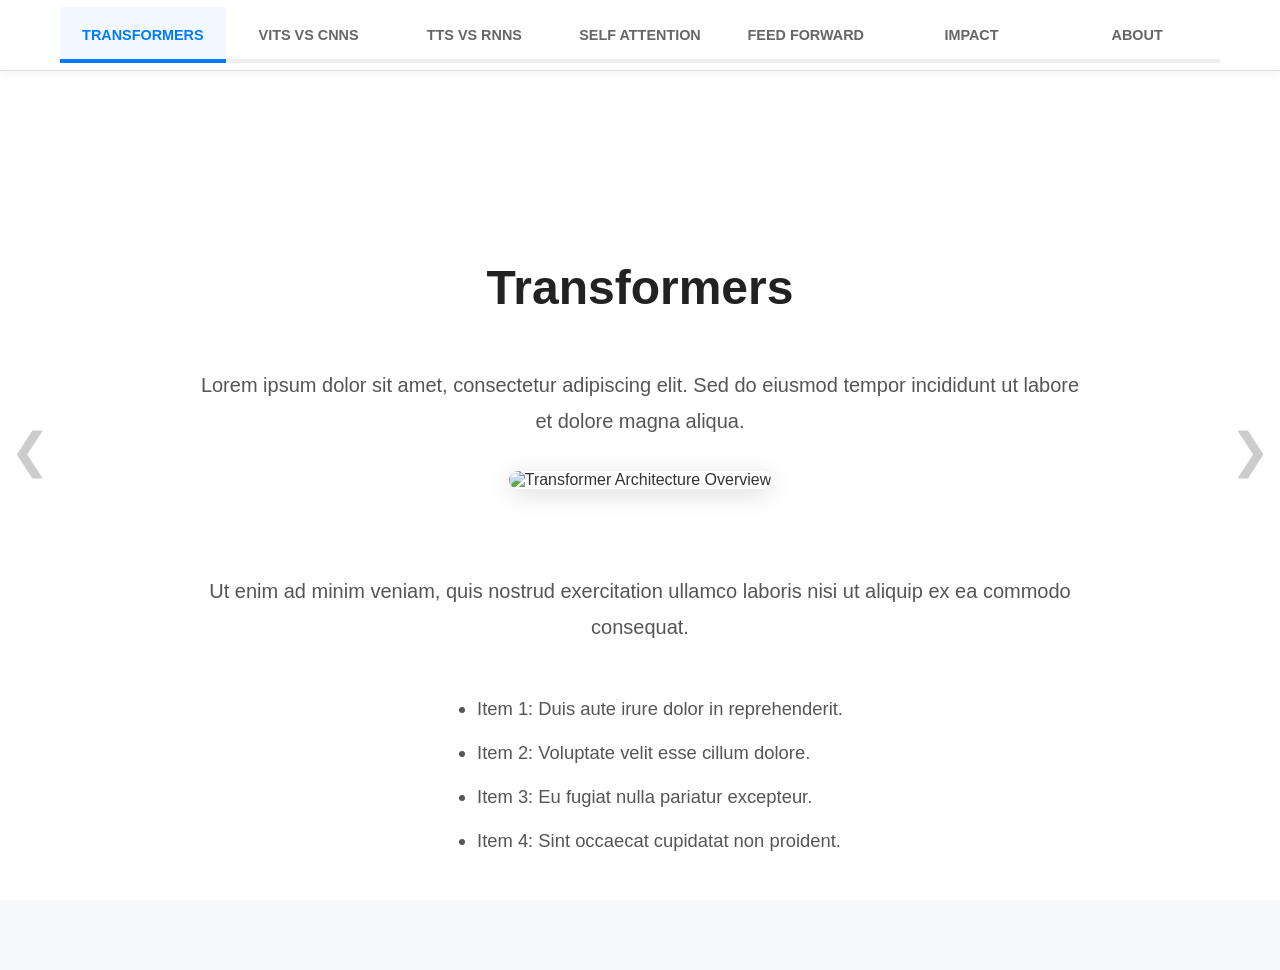
==== content_bg.html @ 92603367 "Added welcome page and language selector" ====
<!doctype html>
<html lang="en">
    <head>
        <meta charset="UTF-8" />
        <meta name="viewport" content="width=device-width, initial-scale=1.0" />
        <title>Transformer Models: Changing AI</title>
        <link rel="stylesheet" href="style.css" />
    </head>
    <body>
        <header>
            <button class="hamburger" id="hamburger-menu" aria-label="Menu">
                &#9776;
            </button>
            <span
                class="mobile-page-title"
                id="mobile-current-page-title"
            ></span>
            <nav class="horizontal-menu">
                <div class="completion-bar-container">
                    <div class="completion-bar"></div>
                </div>
                <ul>
                    <li data-page="transformers" class="active">
                        <a href="#transformers">Transformers</a>
                    </li>
                    <li data-page="vision-vs-cnns">
                        <a href="#vision-vs-cnns">ViTs VS CNNs</a>
                    </li>
                    <li data-page="text-vs-rnns">
                        <a href="#text-vs-rnns">TTs VS RNNs</a>
                    </li>
                    <li data-page="self-attention">
                        <a href="#self-attention">Self Attention</a>
                    </li>
                    <li data-page="feed-forward">
                        <a href="#feed-forward">Feed Forward</a>
                    </li>
                    <li data-page="how-changed-ai">
                        <a href="#how-changed-ai">Impact</a>
                    </li>
                    <li data-page="about">
                        <a href="#about">About</a>
                    </li>
                </ul>
            </nav>
        </header>

        <main class="content-wrapper">
            <section id="transformers" class="page active">
                <h1>Transformers</h1>
                <p>
                    Lorem ipsum dolor sit amet, consectetur adipiscing elit. Sed
                    do eiusmod tempor incididunt ut labore et dolore magna
                    aliqua.
                </p>
                <div class="single-image-block">
                    <img
                        src="placeholder_trans1.jpg"
                        alt="Transformer Architecture Overview"
                    />
                </div>
                <p>
                    Ut enim ad minim veniam, quis nostrud exercitation ullamco
                    laboris nisi ut aliquip ex ea commodo consequat.
                </p>
                <ul>
                    <li>Item 1: Duis aute irure dolor in reprehenderit.</li>
                    <li>Item 2: Voluptate velit esse cillum dolore.</li>
                    <li>Item 3: Eu fugiat nulla pariatur excepteur.</li>
                    <li>Item 4: Sint occaecat cupidatat non proident.</li>
                </ul>
                <div class="two-column-section">
                    <div class="column text-left">
                        <p>
                            Sunt in culpa qui officia deserunt mollit anim id
                            est laborum. Curabitur pretium tincidunt lacus.
                        </p>
                    </div>
                    <div class="column image-right">
                        <img
                            src="placeholder_trans2.jpg"
                            alt="Attention Mechanism"
                        />
                    </div>
                </div>
            </section>

            <section id="vision-vs-cnns" class="page">
                <h1>Vision Transformers VS CNNs</h1>

                <p class="centered-paragraph">
                    The landscape of computer vision has been dramatically
                    reshaped by the advent of Vision Transformers (ViTs),
                    challenging the long-standing dominance of Convolutional
                    Neural Networks (CNNs). While CNNs excel at capturing local
                    patterns through their hierarchical convolutional filters,
                    ViTs leverage self-attention mechanisms to model global
                    relationships across image patches.
                </p>

                <div class="two-column-section">
                    <div class="column image-left">
                        <img
                            src="placeholder_cnn.jpg"
                            alt="CNN Architecture Diagram"
                            style="width: 100%; height: auto"
                        />
                    </div>
                    <div class="column text-right">
                        <p>
                            CNNs have been the workhorse of computer vision for
                            years, thanks to their ability to learn spatial
                            hierarchies. Their convolutional layers act like
                            feature detectors, starting with simple edges and
                            textures and building up to complex object parts.
                            This inductive bias makes them highly efficient for
                            image tasks, especially when data is limited.
                        </p>
                    </div>
                </div>

                <div class="two-column-section">
                    <div class="column text-left">
                        <p>
                            Vision Transformers, on the other hand, treat an
                            image as a sequence of flattened patches. The
                            self-attention mechanism then allows each patch to
                            attend to all other patches, enabling the model to
                            capture long-range dependencies and global context.
                            This approach, while computationally intensive, has
                            shown remarkable performance, particularly on
                            large-scale datasets.
                        </p>
                    </div>
                    <div class="column image-right">
                        <img
                            src="placeholder_vit.jpg"
                            alt="ViT Architecture Diagram"
                            style="width: 100%; height: auto"
                        />
                    </div>
                </div>

                <div class="triple-image-gallery">
                    <img src="placeholder_img1.jpg" alt="Image 1" />
                    <img src="placeholder_img2.jpg" alt="Image 2" />
                    <img src="placeholder_img3.jpg" alt="Image 3" />
                </div>

                <p class="long-paragraph">
                    The debate between ViTs and CNNs is not about which is
                    universally superior, but rather about their complementary
                    strengths. CNNs offer strong inductive biases beneficial for
                    image data, requiring less data to train effectively. ViTs,
                    with their attention-based global reasoning, can achieve
                    state-of-the-art results, especially when trained on massive
                    datasets, and show promise in unifying sequence and vision
                    modeling. Hybrid architectures that combine elements of both
                    are also emerging as a promising direction, aiming to
                    leverage the best of both worlds. The choice often depends
                    on the specific task, dataset size, and computational
                    resources available.
                </p>

                <div class="double-image-gallery">
                    <figure>
                        <img
                            src="placeholder_vit_vs_cnn_a.jpg"
                            alt="ViT vs CNN Comparison A"
                        />
                        <figcaption>CNN Feature Maps</figcaption>
                    </figure>
                    <figure>
                        <img
                            src="placeholder_vit_vs_cnn_b.jpg"
                            alt="ViT vs CNN Comparison B"
                        />
                        <figcaption>ViT Attention Heatmap</figcaption>
                    </figure>
                </div>

                <p>
                    Performance metrics often show ViTs catching up or
                    surpassing CNNs on benchmarks like ImageNet, especially with
                    larger models and training data. However, CNNs remain
                    competitive and often more efficient for many real-world
                    applications where data might be scarce or computational
                    budgets are tight.
                </p>

                <div class="single-image-block">
                    <img
                        src="placeholder_hybrid.jpg"
                        alt="Hybrid Model Diagram"
                    />
                </div>

                <p>
                    The ongoing research aims to bridge the gap, developing more
                    data-efficient ViTs and more globally-aware CNNs.
                    Understanding the fundamental differences in how these
                    architectures process information is key to choosing the
                    right tool for a given computer vision problem.
                </p>

                <div class="table-container">
                    <table>
                        <thead>
                            <tr>
                                <th>Feature</th>
                                <th>CNN</th>
                                <th>ViT</th>
                            </tr>
                        </thead>
                        <tbody>
                            <tr>
                                <td>Primary Mechanism</td>
                                <td>Convolutional Filters</td>
                                <td>Self-Attention</td>
                            </tr>
                            <tr>
                                <td>Data Processing</td>
                                <td>Local Receptive Fields</td>
                                <td>Global Context (via patches)</td>
                            </tr>
                            <tr>
                                <td>Inductive Bias</td>
                                <td>
                                    Strong (locality, translation invariance)
                                </td>
                                <td>Weak (learned from data)</td>
                            </tr>
                            <tr>
                                <td>Data Requirements</td>
                                <td>Moderate</td>
                                <td>High</td>
                            </tr>
                            <tr>
                                <td>Performance (Large Data)</td>
                                <td>Excellent</td>
                                <td>State-of-the-art</td>
                            </tr>
                            <tr>
                                <td>Efficiency (Small Data)</td>
                                <td>Higher</td>
                                <td>Lower</td>
                            </tr>
                        </tbody>
                    </table>
                </div>
            </section>

            <section id="text-vs-rnns" class="page">
                <h1>Text Transformers VS RNNs</h1>
                <p>
                    Lorem ipsum dolor sit amet, consectetur adipiscing elit.
                    Vestibulum in neque et nisl elementum pretium.
                </p>
                <div class="single-image-block">
                    <img
                        src="placeholder_rnn_vs_transformer.jpg"
                        alt="RNN vs Transformer"
                    />
                </div>
                <p>
                    Sed do eiusmod tempor incididunt ut labore et dolore magna
                    aliqua. Ut enim ad minim veniam, quis nostrud exercitation
                    ullamco laboris.
                </p>
                <ol>
                    <li>Item 1: Consectetur adipiscing elit.</li>
                    <li>Item 2: Mauris vitae ultricies leo integer.</li>
                    <li>Item 3: Pharetra massa massa ultricies mi.</li>
                </ol>
                <p>
                    Duis aute irure dolor in reprehenderit in voluptate velit
                    esse cillum dolore eu fugiat nulla pariatur.
                </p>
                <ol>
                    <li>Item A: Vel pretium lectus quam id leo in.</li>
                    <li>Item B: Cras sed felis eget velit aliquet sagittis.</li>
                    <li>Item C: Ornare suspendisse sed nisi lacus sed.</li>
                </ol>
            </section>

            <section id="self-attention" class="page">
                <h1>Self Attention</h1>
                <p>
                    Ut enim ad minim veniam, quis nostrud exercitation ullamco
                    laboris nisi ut aliquip ex ea commodo consequat.
                </p>
                <div class="two-column-section">
                    <div class="column text-left">
                        <p>
                            Duis aute irure dolor in reprehenderit in voluptate
                            velit esse cillum dolore eu fugiat nulla pariatur.
                        </p>
                    </div>
                    <div class="column image-right">
                        <img
                            src="placeholder_sa1.jpg"
                            alt="Self Attention Part 1"
                        />
                    </div>
                </div>
                <p>
                    Excepteur sint occaecat cupidatat non proident, sunt in
                    culpa qui officia deserunt mollit anim id est laborum.
                </p>
                <div class="single-image-block">
                    <img src="placeholder_sa2.jpg" alt="Attention Matrix" />
                </div>
                <p>
                    Curabitur pretium tincidunt lacus. Nulla gravida orci a
                    odio. Nullam varius, turpis et commodo pharetra, est eros
                    bibendum.
                </p>
                <div class="two-column-section">
                    <div class="column image-left">
                        <img
                            src="placeholder_sa3.jpg"
                            alt="Queries, Keys, Values"
                        />
                    </div>
                    <div class="column text-right">
                        <p>
                            Fusce aliquet accumsan sapien. Etiam quis quam.
                            Etiam fersit amet veroeros feugiat tempus.
                        </p>
                    </div>
                </div>
                <p>
                    Donec pretium vulputate sapien nec sagittis aliquam
                    malesuada. Elementum tempus egestas sed sed risus pretium
                    quam vulputate.
                </p>
                <div class="two-column-section">
                    <div class="column text-left">
                        <p>
                            Sit amet facilisis magna etiam tempor orci eu
                            lobortis. Purus ut faucibus pulvinar elementum
                            integer enim neque.
                        </p>
                    </div>
                    <div class="column image-right">
                        <img src="placeholder_sa4.jpg" alt="Attention Heads" />
                    </div>
                </div>
                <p>
                    Leo integer malesuada nunc vel risus commodo viverra
                    maecenas. Tincidunt tortor aliquam nulla facilisi cras
                    fermentum odio eu.
                </p>
                <div class="single-image-block">
                    <img
                        src="placeholder_sa5.jpg"
                        alt="Scaled Dot-Product Attention"
                    />
                </div>
                <p>
                    Nisl pretium fusce id velit ut tortor. Pharetra diam sit
                    amet nisl suscipit adipiscing bibendum est.
                </p>
                <ul>
                    <li>Feature A: Elementum pulvinar etiam non quam.</li>
                    <li>
                        Feature B: Risus pretium quam vulputate dignissim
                        suspendisse.
                    </li>
                    <li>
                        Feature C: Mattis molestie a iaculis at erat
                        pellentesque.
                    </li>
                </ul>
            </section>

            <section id="feed-forward" class="page">
                <h1>Feed Forward</h1>
                <p>
                    Lorem ipsum dolor sit amet, consectetur adipiscing elit. Sed
                    do eiusmod tempor incididunt ut labore et dolore magna
                    aliqua.
                </p>
                <div class="single-image-block">
                    <img
                        src="placeholder_ff1.jpg"
                        alt="Feed Forward Diagram 1"
                    />
                </div>
                <ul>
                    <li>Consectetur adipiscing elit.</li>
                    <li>Sed do eiusmod tempor incididunt.</li>
                    <li>Ut labore et dolore magna aliqua.</li>
                </ul>
                <p>
                    Ut enim ad minim veniam, quis nostrud exercitation ullamco
                    laboris nisi ut aliquip ex ea commodo consequat.
                </p>
                <div class="single-image-block">
                    <img
                        src="placeholder_ff2.jpg"
                        alt="Feed Forward Diagram 2"
                    />
                </div>
                <p>
                    Duis aute irure dolor in reprehenderit in voluptate velit
                    esse cillum dolore eu fugiat nulla pariatur.
                </p>
                <div class="single-image-block">
                    <img
                        src="placeholder_ff3.jpg"
                        alt="Feed Forward Diagram 3"
                    />
                </div>
                <div class="two-column-section">
                    <div class="column image-left">
                        <img
                            src="placeholder_ff4.jpg"
                            alt="Feed Forward Diagram 4"
                        />
                    </div>
                    <div class="column text-right">
                        <p>
                            Excepteur sint occaecat cupidatat non proident, sunt
                            in culpa qui officia deserunt mollit anim id est
                            laborum.
                        </p>
                    </div>
                </div>
            </section>

            <section id="how-changed-ai" class="page">
                <h1>How Transformers Changed AI</h1>
                <p>
                    Fusce aliquet accumsan sapien. Etiam quis quam. Etiam fersit
                    amet veroeros feugiat tempus.
                </p>
                <p>
                    Donec eu libero sit amet quam egestas semper. Aenean
                    ultricies mi vitae est. Mauris placerat eleifend leo.
                    Quisque sit amet est et sapien ullamcorper pharetra.
                </p>
                <p>
                    Vestibulum erat wisi, condimentum sed, commodo vitae, ornare
                    sit amet, wisi.
                </p>
            </section>

            <section id="about" class="page">
                <h1>About This Project</h1>
                <p>
                    This single-page website was created to demonstrate the
                    impact of Transformer models on the field of Artificial
                    Intelligence. It covers key concepts, comparisons with
                    traditional models, and how Transformers have revolutionized
                    various domains from Natural Language Processing to Computer
                    Vision.
                </p>
                <p>
                    The design emphasizes a sequential viewing experience with
                    horizontal scrolling, a dynamic completion bar, and
                    intuitive navigation.
                </p>
                <p>Made with HTML, CSS, and JavaScript.</p>
            </section>
        </main>

        <div class="navigation-buttons">
            <button id="left-button" class="nav-button">&#10094;</button>
            <button id="right-button" class="nav-button">&#10095;</button>
        </div>

        <script src="script.js"></script>
    </body>
</html>
---- style.css ----
/* General Reset and Body Styles */
body {
    font-family: "Segoe UI", Tahoma, Geneva, Verdana, sans-serif;
    margin: 0;
    padding: 0;
    overflow-x: hidden;
    overflow-y: hidden; /* Prevent vertical scrolling for the entire page */
    background-color: #f8f9fa;
    color: #333;
    scroll-behavior: smooth; /* Added for smooth scrolling */
}

html {
    overflow-y: hidden; /* Ensure html also cannot scroll vertically */
}

/* Header and Navigation */
header {
    background-color: #ffffff;
    border-bottom: 1px solid #ddd;
    position: fixed;
    width: 100%;
    height: 70px;
    top: 0;
    left: 0;
    z-index: 2000;
    display: flex;
    align-items: center;
    box-shadow: 0 2px 10px rgba(0, 0, 0, 0.05);
}

.hamburger {
    display: none;
    background: none;
    border: none;
    font-size: 2rem;
    cursor: pointer;
    padding: 0 20px;
    color: #333;
    z-index: 2100;
}

.mobile-page-title {
    display: none; /* Hidden by default on desktop */
    font-size: 1.1rem;
    font-weight: 600;
    color: #333;
    text-transform: uppercase;
    white-space: nowrap;
    overflow: hidden;
    text-overflow: ellipsis;
}

.horizontal-menu {
    width: 100%;
    max-width: 100%;
    margin: 0;
    padding: 0 60px; /* Match button width */
    box-sizing: border-box;
    position: relative;
}

.horizontal-menu ul {
    list-style: none;
    padding: 0;
    margin: 0;
    display: flex;
    justify-content: space-between;
    align-items: center;
    flex-wrap: nowrap; /* Force constant horizontal line */
}

.horizontal-menu li {
    flex: 1;
    text-align: center;
    min-width: 120px; /* Force minimum size to prevent overlap */
}

.horizontal-menu a {
    display: block;
    padding: 20px 5px;
    text-decoration: none;
    color: #666;
    font-size: 0.9rem;
    font-weight: 600;
    text-transform: uppercase;
    transition: all 0.3s ease;
    white-space: nowrap;
}

.horizontal-menu li.active a {
    color: #007bff;
    background-color: rgba(0, 123, 255, 0.05);
}

.horizontal-menu a:hover {
    color: #007bff;
}

/* Completion Bar Container */
/* Positioned exactly at the bottom of the header, constrained to menu width */
.completion-bar-container {
    position: absolute;
    bottom: 0;
    left: 60px;
    right: 60px;
    height: 4px;
    background-color: #eee;
    z-index: 2001;
}

.completion-bar {
    height: 100%;
    width: 0%;
    background-color: #007bff;
    transition: width 0.4s cubic-bezier(0.4, 0, 0.2, 1);
}

/* Global Navigation Buttons (LEFT/RIGHT) */
.navigation-buttons {
    position: fixed;
    top: 0;
    left: 0;
    width: 100%;
    height: 100vh;
    pointer-events: none; /* Let clicks pass to content unless hitting a button */
    z-index: 1500;
}

.nav-button {
    pointer-events: all;
    position: absolute;
    top: 50%;
    transform: translateY(-50%);
    width: 60px;
    height: 300px; /* Tall and thin */
    background-color: transparent;
    border: none;
    font-size: 3rem;
    color: rgba(0, 0, 0, 0.2);
    cursor: pointer;
    display: flex;
    align-items: center;
    justify-content: center;
    transition: all 0.3s ease;
    user-select: none;
}

.nav-button:hover:not(:disabled) {
    color: #007bff;
    background-color: rgba(0, 123, 255, 0.05);
}

.nav-button:disabled {
    opacity: 0.1;
    cursor: default;
}

#left-button {
    left: 0;
    border-radius: 0 10px 10px 0;
}

#right-button {
    right: 0;
    border-radius: 10px 0 0 10px;
}

/* Main Content Wrapper */
.content-wrapper {
    display: flex;
    width: 700vw; /* 7 pages * 100vw */
    height: 100vh;
    padding-top: 70px; /* Push content down to clear the fixed header */
    transition: transform 0.6s cubic-bezier(0.645, 0.045, 0.355, 1);
}

/* Individual Page Sections */
.page {
    width: 100vw;
    height: calc(
        100vh - 70px
    ); /* Adjust height to fit below header (header height is 70px) */
    box-sizing: border-box;
    padding: 40px 80px; /* Internal padding, top space handled by .content-wrapper */
    display: flex;
    flex-direction: column;
    /* Removed justify-content: center to allow content to start from top */
    align-items: center;
    text-align: center;
    background-color: #ffffff;
    overflow-y: auto; /* Enable vertical scrolling for content that exceeds page height */
    padding-top: 150px; /* Adjusted internal top padding to position title lower */
    padding-bottom: 40px; /* Add internal bottom padding to text */
}

/* Alternating background colors for sections */
.page:nth-child(even) {
    background-color: #fcfcfc;
}

.page h1 {
    font-size: 3rem;
    margin-bottom: 2rem;
    color: #222;
}

.page p {
    font-size: 1.25rem;
    max-width: 900px;
    line-height: 1.8;
    color: #555;
    margin-bottom: 2rem;
}

.page ul,
.page ol {
    text-align: left;
    max-width: 800px;
    margin-bottom: 2rem;
    padding-left: 40px;
}

.page li {
    font-size: 1.15rem;
    line-height: 1.7;
    margin-bottom: 0.8rem;
    color: #555;
}

/* Vision Transformers VS CNNs Section Styles */
.centered-paragraph {
    text-align: center;
    margin: 0 auto 3rem auto;
}

.two-column-section {
    display: flex;
    align-items: center;
    justify-content: space-between;
    gap: 60px;
    margin-bottom: 4rem;
    width: 100%;
    max-width: 1100px;
}

.column {
    flex: 1;
    text-align: left;
}

.column img {
    border-radius: 12px;
    box-shadow: 0 4px 20px rgba(0, 0, 0, 0.1);
}

.triple-image-gallery {
    display: flex;
    gap: 20px;
    margin-bottom: 4rem;
    width: 100%;
    max-width: 1100px;
}

.triple-image-gallery img {
    flex: 1;
    width: 30%;
    border-radius: 8px;
    box-shadow: 0 2px 10px rgba(0, 0, 0, 0.1);
}

.long-paragraph {
    column-count: 2;
    column-gap: 40px;
    text-align: left;
    margin-bottom: 4rem;
    max-width: 1100px;
}

.double-image-gallery {
    display: flex;
    gap: 30px;
    margin-bottom: 4rem;
    width: 100%;
    max-width: 1100px;
}

.double-image-gallery figure {
    flex: 1;
    margin: 0;
}

.double-image-gallery img {
    width: 100%;
    border-radius: 10px;
    margin-bottom: 10px;
}

.double-image-gallery figcaption {
    font-style: italic;
    color: #777;
    font-size: 0.9rem;
}

.single-image-block {
    margin-bottom: 4rem;
    width: 100%;
    max-width: 800px;
}

.single-image-block img {
    width: 100%;
    border-radius: 15px;
    box-shadow: 0 5px 25px rgba(0, 0, 0, 0.15);
}

.table-container {
    width: 100%;
    max-width: 1100px;
    margin-bottom: 4rem;
    overflow-x: auto;
}

table {
    width: 100%;
    border-collapse: collapse;
    background: white;
    border-radius: 8px;
    overflow: hidden;
    box-shadow: 0 2px 15px rgba(0, 0, 0, 0.05);
}

th,
td {
    padding: 15px 20px;
    text-align: left;
    border-bottom: 1px solid #eee;
}

th {
    background-color: #007bff;
    color: white;
    font-weight: 600;
    text-transform: uppercase;
    font-size: 0.85rem;
    letter-spacing: 0.05em;
}

tr:last-child td {
    border-bottom: none;
}

tr:nth-child(even) {
    background-color: #f9f9f9;
}

/* Responsive adjustments */
@media (max-width: 900px) {
    header {
        justify-content: space-between; /* Distribute items */
    }

    .hamburger {
        display: block;
    }

    .mobile-page-title {
        display: block; /* Show on mobile */
        flex-grow: 1; /* Take available space */
        text-align: center; /* Center the text */
        margin-right: 20px; /* Space from right edge or next element */
    }

    .horizontal-menu {
        display: none;
        position: fixed;
        top: 70px;
        left: 0;
        width: 100%;
        height: auto;
        background-color: #ffffff;
        padding: 10px 0;
        box-shadow: 0 10px 10px rgba(0, 0, 0, 0.05);
    }

    .horizontal-menu.active {
        display: block;
    }

    .horizontal-menu ul {
        flex-direction: column;
        align-items: center;
    }

    .horizontal-menu li {
        width: 100%;
        min-width: unset;
    }

    .horizontal-menu a {
        padding: 15px 0;
    }

    .completion-bar-container {
        display: none;
    }

    .nav-button {
        height: 150px;
        width: 40px;
        font-size: 2rem;
    }

    .page h1 {
        font-size: 2rem;
    }

    .page p {
        font-size: 1rem;
    }
}
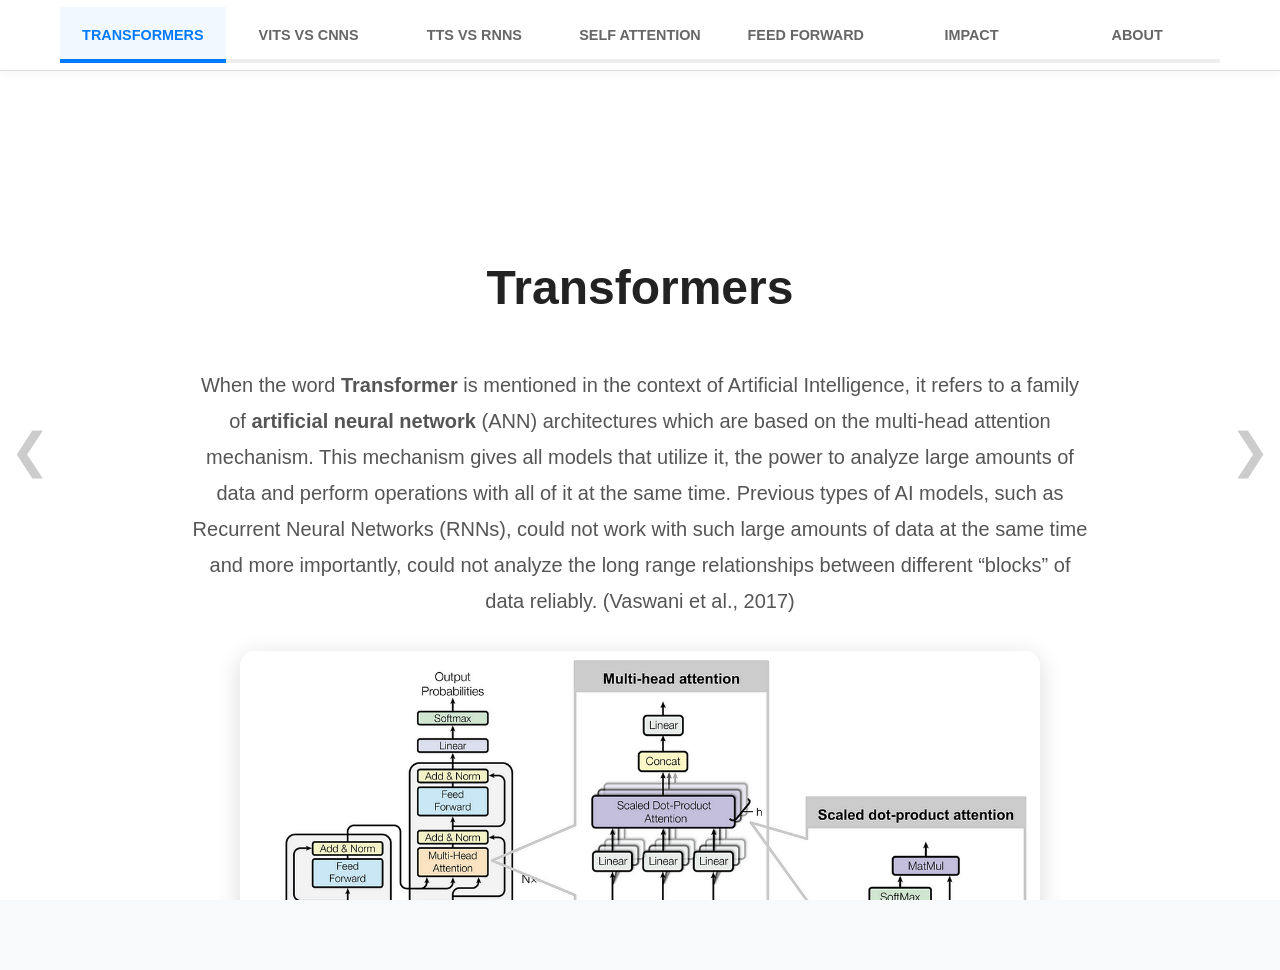
==== commit d2810ce8: "Finished EN content pages" ====
--- a/content_bg.html
+++ b/content_bg.html
@@ -49,36 +49,40 @@
             <section id="transformers" class="page active">
                 <h1>Transformers</h1>
                 <p>
-                    Lorem ipsum dolor sit amet, consectetur adipiscing elit. Sed
-                    do eiusmod tempor incididunt ut labore et dolore magna
-                    aliqua.
+                    When the word <strong>Transformer</strong> is mentioned in the context of Artificial Intelligence, it refers to a family of <strong>artificial neural network</strong> (ANN) architectures which are based on the multi-head attention mechanism. This mechanism gives all models that utilize it, the power to analyze large amounts of data and perform operations with all of it at the same time. Previous types of AI models, such as Recurrent Neural Networks (RNNs), could not work with such large amounts of data at the same time and more importantly, could not analyze the long range relationships between different “blocks” of data reliably. (Vaswani et al., 2017)
                 </p>
                 <div class="single-image-block">
                     <img
-                        src="placeholder_trans1.jpg"
+                        src="img/transformers/transarch.png"
                         alt="Transformer Architecture Overview"
                     />
-                </div>
-                <p>
-                    Ut enim ad minim veniam, quis nostrud exercitation ullamco
-                    laboris nisi ut aliquip ex ea commodo consequat.
+                    <span><strong>Transformer Architecture</strong></span>
+                </div>
+                <p>
+                    Transformer models were initially designed to work with text data - as the evolution of RNN based sequence models created for machine translation. Nevertheless, as of today, they have proven to be a useful tool in almost every branch of machine learning, from computer vision and speech recognition to self driving and more. 
+                </p>
+                <p>
+                    Due to the transformer models’ ability to discern connections between data, they are extremely versatile and can be used in almost any machine learning field. This is why they currently are one of the most used types of AI models.
                 </p>
                 <ul>
-                    <li>Item 1: Duis aute irure dolor in reprehenderit.</li>
-                    <li>Item 2: Voluptate velit esse cillum dolore.</li>
-                    <li>Item 3: Eu fugiat nulla pariatur excepteur.</li>
-                    <li>Item 4: Sint occaecat cupidatat non proident.</li>
+                    <li>Chatbots and other smart assistants have become a part of everyday life.</li>
+                    <li>Search engines have become more intuitive to use.</li>
+                    <li>Machine translation has become more reliable.</li>
+                    <li>Science & Medicine research has been greatly accelerated.</li>
+                    <li>Many autonomous, previously unthinkable systems such as self driving vehicles, have become a reality</li>
                 </ul>
                 <div class="two-column-section">
                     <div class="column text-left">
                         <p>
-                            Sunt in culpa qui officia deserunt mollit anim id
-                            est laborum. Curabitur pretium tincidunt lacus.
+                            To put it simply, before transformers, AI was narrow, designed only for a single or a few select tasks and even then, it was sometimes unreliable. Today’s transformer based AI is general-purpose and is much more reliable than before.
                         </p>
-                    </div>
-                    <div class="column image-right">
+                        <p>
+                            In the next two chapters, I will attempt to outline how transformer models changed AI in terms of text and image based tasks.
+                        </p>
+                    </div>
+                    <div class="column img">
                         <img
-                            src="placeholder_trans2.jpg"
+                            src="img/transformers/multi-head-attention.png"
                             alt="Attention Mechanism"
                         />
                     </div>
@@ -89,32 +93,25 @@
                 <h1>Vision Transformers VS CNNs</h1>
 
                 <p class="centered-paragraph">
-                    The landscape of computer vision has been dramatically
-                    reshaped by the advent of Vision Transformers (ViTs),
-                    challenging the long-standing dominance of Convolutional
-                    Neural Networks (CNNs). While CNNs excel at capturing local
-                    patterns through their hierarchical convolutional filters,
-                    ViTs leverage self-attention mechanisms to model global
-                    relationships across image patches.
-                </p>
+                    Convolutional Neural Networks (CNN) were originally designed for image based tasks such as image generation and image recognition.
+                    CNNs work on the basis of mathematical convolution operations. These operations give the CNNs their vision, but this vision is fundamentally flawed.
+                </p>
+
+                <h2>CNN Locality Flaw</h2>
 
                 <div class="two-column-section">
-                    <div class="column image-left">
+                    <div class="column img">
                         <img
-                            src="placeholder_cnn.jpg"
-                            alt="CNN Architecture Diagram"
+                            src="img/cnn/lorax.png"
                             style="width: 100%; height: auto"
                         />
                     </div>
                     <div class="column text-right">
                         <p>
-                            CNNs have been the workhorse of computer vision for
-                            years, thanks to their ability to learn spatial
-                            hierarchies. Their convolutional layers act like
-                            feature detectors, starting with simple edges and
-                            textures and building up to complex object parts.
-                            This inductive bias makes them highly efficient for
-                            image tasks, especially when data is limited.
+                            Take a look at this image. You can see the entire image at the same time. As a human, as long as you have two working eyes, you can immediately discern that this is the Lorax.
+                        </p>
+                        <p>
+                            <b>CNNs cannot “see” the entire image at once.</b>
                         </p>
                     </div>
                 </div>
@@ -122,88 +119,113 @@
                 <div class="two-column-section">
                     <div class="column text-left">
                         <p>
-                            Vision Transformers, on the other hand, treat an
-                            image as a sequence of flattened patches. The
-                            self-attention mechanism then allows each patch to
-                            attend to all other patches, enabling the model to
-                            capture long-range dependencies and global context.
-                            This approach, while computationally intensive, has
-                            shown remarkable performance, particularly on
-                            large-scale datasets.
+                            A CNN layer would do the following to this image:
+                            It would start scanning the image pixel by pixel, from top to bottom, left to right. Around each pixel, it would scan a predetermined area of 1 pixel for example. This way, it would only be able to “see” a 3x3 pixel grid (for example) at any given time. This 3x3 pixel grid is called a kernel.
                         </p>
                     </div>
-                    <div class="column image-right">
+                    <div class="column img">
                         <img
-                            src="placeholder_vit.jpg"
-                            alt="ViT Architecture Diagram"
+                            src="img/cnn/lorax2.png"
                             style="width: 100%; height: auto"
                         />
                     </div>
                 </div>
 
                 <div class="triple-image-gallery">
-                    <img src="placeholder_img1.jpg" alt="Image 1" />
-                    <img src="placeholder_img2.jpg" alt="Image 2" />
-                    <img src="placeholder_img3.jpg" alt="Image 3" />
+                    <img src="img/cnn/loraxr.png" alt="Red channel" />
+                    <img src="img/cnn/loraxg.png" alt="Green channel" />
+                    <img src="img/cnn/loraxb.png" alt="Blue channel" />
+                </div>
+
+                <p>
+                    Color images are made out of three monochrome layers: a red layer, a green layer and a blue layer.
+                </p>
+
+                <h3>CNN Interactive Showcase - Kernel</h3>
+                <div class="embed-container">
+                    <iframe 
+                    src="https://poloclub.github.io/cnn-explainer/"
+                    title="CNN Kernel Visualization"
+                    loading="lazy"
+                    allowfullscreen>
+                    </iframe>
                 </div>
 
                 <p class="long-paragraph">
-                    The debate between ViTs and CNNs is not about which is
-                    universally superior, but rather about their complementary
-                    strengths. CNNs offer strong inductive biases beneficial for
-                    image data, requiring less data to train effectively. ViTs,
-                    with their attention-based global reasoning, can achieve
-                    state-of-the-art results, especially when trained on massive
-                    datasets, and show promise in unifying sequence and vision
-                    modeling. Hybrid architectures that combine elements of both
-                    are also emerging as a promising direction, aiming to
-                    leverage the best of both worlds. The choice often depends
-                    on the specific task, dataset size, and computational
-                    resources available.
+                    By applying this pixel to pixel scan to all three monochrome layers and analyzing the relations between each scanned kernel, it can create a single image, which is a 2D feature map. A CNN consists of multiple of these CNN layers with kernels which have different properties. By analyzing these images and creating different representations of the image data via the different kernels, the CNN can attempt to “understand” what it is “looking at”.<br><br>
+                    This way of viewing images is flawed, since it only takes into account small areas of an image to try to deduct what the subject of the image is. A simple analogy would be to try to deduct what a jigsaw puzzle will look like when it is finished by looking at three jigsaw pieces connected together. Depending on the size of the puzzle, this would range from very difficult to completely impossible.<br><br>
+                    This limitation leads to a severe side effect. CNN based AI will be more influenced by color rather than by shape. A CNN would classify the left image as a macaw and the right one as a cat. The two are the same image. The first image is simply more saturated. (Turc, 2025)
                 </p>
 
                 <div class="double-image-gallery">
                     <figure>
                         <img
-                            src="placeholder_vit_vs_cnn_a.jpg"
-                            alt="ViT vs CNN Comparison A"
+                            src="img/cnn/catsat.png"
+                            alt="Saturated cat"
                         />
-                        <figcaption>CNN Feature Maps</figcaption>
+                        <figcaption>Saturated Cat</figcaption>
                     </figure>
                     <figure>
                         <img
-                            src="placeholder_vit_vs_cnn_b.jpg"
-                            alt="ViT vs CNN Comparison B"
+                            src="img/cnn/catdesat.png"
+                            alt="Desaturated cat"
                         />
-                        <figcaption>ViT Attention Heatmap</figcaption>
+                        <figcaption>Desaturated Cat</figcaption>
                     </figure>
                 </div>
 
                 <p>
-                    Performance metrics often show ViTs catching up or
-                    surpassing CNNs on benchmarks like ImageNet, especially with
-                    larger models and training data. However, CNNs remain
-                    competitive and often more efficient for many real-world
-                    applications where data might be scarce or computational
-                    budgets are tight.
+                    <b>This limitation can only be mitigated, not fixed.</b>
+                </p>
+
+                <h3>CNN Interactive Showcase - Convolution Layers</h3>
+                <div class="embed-container">
+                    <iframe 
+                    src="https://adamharley.com/nn_vis/cnn/3d.html"
+                    title="CNN 3D Visualization"
+                    loading="lazy"
+                    allowfullscreen>
+                    </iframe>
+                </div>
+
+                <h2>How would a Vision Transformer do it?</h2>
+
+                <p>
+                    CNNs can only analyze small areas of an image and therefore understand only the relations between adjacent pixels. Thanks to their self-attention mechanisms, Vision Transformers (ViT) can analyze an entire image at once. This means that they can understand all relations between all pixels. A transformer model would scan the image pixel by pixel (the current scanned pixel in ViTs is called the query pixel), but instead of scanning a local area (3x3, 4x4, 5x5, etc.) around each pixel, it would scan the entire image around each pixel. Basically, it would scan the entire image as many times as there are pixels in the image. And for each scanned pixel, it would map out how the scanned pixel relates to all other pixels in the image.
                 </p>
 
                 <div class="single-image-block">
                     <img
-                        src="placeholder_hybrid.jpg"
-                        alt="Hybrid Model Diagram"
+                        src="img/cnn/sa_vs_conv.png"
                     />
                 </div>
 
-                <p>
-                    The ongoing research aims to bridge the gap, developing more
-                    data-efficient ViTs and more globally-aware CNNs.
-                    Understanding the fundamental differences in how these
-                    architectures process information is key to choosing the
-                    right tool for a given computer vision problem.
-                </p>
-
-                <div class="table-container">
+                <h2>Transformers can do Convolution</h2>
+
+                <p>
+                    Taking the above into account - the principle between the two types of analysis is almost the same. Vision Transformers just do what CNNs do, but better, since they take more pixel relations in account. Therefore, Vision Transformer models can do anything CNNs can do. This is why there are <i>almost</i> no reasons left to use CNNs.*
+                </p>
+
+                <p>
+                    <i>
+                        * CNNs are still preferred for: Edge devices; Real-time systems; Smaller datasets; Lower computational cost
+                    </i>
+                </p>
+
+                <h2>Performance</h2>
+
+                <p>
+                    CNNs allow parallel computation within each layer but still process data through layers sequentially. Transformers, in contrast, enable parallel processing not only within layers but also across all input elements through self-attention, making them especially efficient for sequence modeling.
+                    This is why transformer models are faster than CNN based models.
+                </p>
+
+                <h2>Comparison Table</h2>
+
+                <p>
+                    Here is a comparison chart between CNNs and ViTs based on (Papastratis, 2023)
+                </p>
+
+                <div>
                     <table>
                         <thead>
                             <tr>
@@ -214,236 +236,258 @@
                         </thead>
                         <tbody>
                             <tr>
-                                <td>Primary Mechanism</td>
-                                <td>Convolutional Filters</td>
-                                <td>Self-Attention</td>
+                                <td>Speed</td>
+                                <td>Slow (sequential layer processing)</td>
+                                <td>Fast (parallel layer processing)</td>
                             </tr>
                             <tr>
-                                <td>Data Processing</td>
-                                <td>Local Receptive Fields</td>
-                                <td>Global Context (via patches)</td>
+                                <td>Analyzable Context</td>
+                                <td>Little</td>
+                                <td>Entire Input Sequence*</td>
                             </tr>
                             <tr>
-                                <td>Inductive Bias</td>
+                                <td>Layer Complexity</td>
                                 <td>
-                                    Strong (locality, translation invariance)
+                                    Complex
                                 </td>
-                                <td>Weak (learned from data)</td>
+                                <td>Simpler</td>
                             </tr>
                             <tr>
-                                <td>Data Requirements</td>
-                                <td>Moderate</td>
-                                <td>High</td>
-                            </tr>
-                            <tr>
-                                <td>Performance (Large Data)</td>
-                                <td>Excellent</td>
-                                <td>State-of-the-art</td>
-                            </tr>
-                            <tr>
-                                <td>Efficiency (Small Data)</td>
-                                <td>Higher</td>
-                                <td>Lower</td>
+                                <td>Training</td>
+                                <td>Requires large amounts of labeled data to train</td>
+                                <td>Can train on unlabeled data</td>
                             </tr>
                         </tbody>
                     </table>
                 </div>
+
+                <p>
+                    <i>
+                        * Within context window.
+                    </i>
+                </p>
+
             </section>
 
             <section id="text-vs-rnns" class="page">
                 <h1>Text Transformers VS RNNs</h1>
                 <p>
-                    Lorem ipsum dolor sit amet, consectetur adipiscing elit.
-                    Vestibulum in neque et nisl elementum pretium.
+                    The transformer model was created as a next step to the already existing Recurrent Neural Network (RNN). The most important feature of the transformer is its self-attention mechanism. This mechanism lets the transformer models (which process data in parallel) outperform RNN models (which process data in serial) and allows the transformer models to detect not only data, but the relationships between data as well. Processing data in parallel allows the transformer models to "analyze and remember" the entire dataset (within the context window), without having to go back to check things. RNNs, which process data in serial, cannot "remember" as much data at once and therefore do not work well with large amounts of data. (Stryker & Bergmann, n.d.)
                 </p>
                 <div class="single-image-block">
                     <img
-                        src="placeholder_rnn_vs_transformer.jpg"
+                        src="img/rnn/rnn_vs_trans.png"
                         alt="RNN vs Transformer"
                     />
                 </div>
-                <p>
-                    Sed do eiusmod tempor incididunt ut labore et dolore magna
-                    aliqua. Ut enim ad minim veniam, quis nostrud exercitation
-                    ullamco laboris.
-                </p>
+                <h2>How do RNNs work?</h2>
+                <p>
+                    The idea behind RNN is straightforward: to predict the next word in a sentence, we need to know the previous words. If we pass to the RNN this sentence “London is the capital …”, then the result will be this “… capital of the United Kingdom”. (Shchegrikovich, 2024)
+                </p>
+                <h3>RNN Interactive Showcase - RNN Layers</h3>
+                <div class="embed-container">
+                    <iframe 
+                    src="https://joshvarty.github.io/VisualizingRNNs/"
+                    title="RNN Visualization"
+                    loading="lazy"
+                    allowfullscreen>
+                    </iframe>
+                </div>
+                <p>
+                    <b>Here are several flaws of the RNN architecture:</b>
+                </p>
+                <h3>The Vanishing Gradient Problem</h3>
+                <p>The RNN model itself defines the importance of words, not their context. The model scans the sentence linearly. “London” will always be the first scanned word and therefore, the most likely to be remembered and therefore the least important word.<p>
+                <img
+                    src="img/rnn/vanishing_gradient.gif"
+                    style="width: 100%; height: auto"
+                />
+                <img
+                    src="img/rnn/memorization.gif"
+                    style="width: 100%; height: auto"
+                />
+                <h3>Hidden State</h3>
+                <p>RNN models have a recurrent <b>hidden state</b> - this is essentially a storage container for the previous words in a sentence. This is a limited, finite container. The hidden state is the primary limitation of RNN models’ ability to understand long texts.</p>
+                <h3>Parallelism?</h3>
+                <p>Parallel computations are impossible with RNNs.</p>
+                <h2>A Problem Similar to CNNs</h2>
+                <p>
+                    RNNs, like CNNs, cannot take into account large amounts of data. CNNs can only analyze a part of an image, similarly, RNNs can only analyze a few words or sentences at a time. Transformers can analyze the entire text at once (within context window limits).
+                </p>
+                <h2>What do Transformers do better?</h2>
                 <ol>
-                    <li>Item 1: Consectetur adipiscing elit.</li>
-                    <li>Item 2: Mauris vitae ultricies leo integer.</li>
-                    <li>Item 3: Pharetra massa massa ultricies mi.</li>
-                </ol>
-                <p>
-                    Duis aute irure dolor in reprehenderit in voluptate velit
-                    esse cillum dolore eu fugiat nulla pariatur.
-                </p>
-                <ol>
-                    <li>Item A: Vel pretium lectus quam id leo in.</li>
-                    <li>Item B: Cras sed felis eget velit aliquet sagittis.</li>
-                    <li>Item C: Ornare suspendisse sed nisi lacus sed.</li>
+                    <li>In transformer models, word importance is determined by context, not by word order.</li>
+                    <li>Transformer models have no recurrent hidden state.</li>
+                    <li>Transformers were designed for parallel computations.</li>
                 </ol>
             </section>
 
             <section id="self-attention" class="page">
                 <h1>Self Attention</h1>
-                <p>
-                    Ut enim ad minim veniam, quis nostrud exercitation ullamco
-                    laboris nisi ut aliquip ex ea commodo consequat.
-                </p>
+                <h2>What is self Attention?</h2>
+                <p>
+                    As mentioned before, Transformer models owe their versatility to the <b>Multi-Head Self Attention Mechanism</b>.
+                </p>
+                <p>
+                    <i>
+                        Self-attention is a mechanism that allows each position in the input sequence to consider the relevancy of, or “attend to,” all other positions in the same sequence when computing the representation of a sequence.
+                    </i>
+                    (Raschka, 2024, p.55)
+                </p>
+                <p>
+                    An example: If you ask an LLM to give you the 5 most important facts of a document, an older RNN based AI would have had to scan the entire document and store intermediate representations of the pieces of data inside of the document, from which it would then give you an answer. Data loss may occur this way, depending on how the AI forms these representations. Newer LLMs can simply "look" at the entire document without having to represent it as something else.
+                </p>
+                <h2>How does Self Attention work?</h2>
+                <p>
+                    Self Attention uses the same principle when working with all types of data. In this example, we will discuss text data, since that is the easiest way to conceptually understand this mechanism.
+                </p>
+                <p>
+                    Let’s say that we have the sentence: <b><i>Your journey starts with a single step</i></b>
+                </p>
+                <div class="single-image-block">
+                    <img src="img/sa/ssa.png" alt="Simplified Self-Attention Diagram">
+                    <figcaption>Very Simplified Self-Attention Mechanism</figcaption>
+                </div>
+                <p>
+                    The goal of this simplified self attention mechanism is to do the following:
+                    For each word in the input prompt, determine which other words in the text are connected contextually to that word.
+                </p>
+                <p>
+                    Each word in the input prompt has its own token embedding. This is a vector which contains values which represent the semantic meaning of words.
+                </p>
+                <p>
+                    An attention weight is applied to each token embedding vector. These weights are random numbers initially. These are the numbers that the AI changes as it trains. These are the numbers that the AI uses to determine the importance of word meaning, word position, etc.
+                </p>
+                <p>
+                    This is a <strong>very simplified single-head self attention mechanism</strong>. Standard attention mechanisms are usually more complex, with multiple heads, utilizing query, key and weight matrices, but the basic idea is the same.
+                </p>
+                <h2>Multi-Head Attention</h2>
+                <div class="two-column-section">
+                    <div class="column img">
+                        <img
+                            src="img/sa/mha.png"
+                            alt="Multi-Head Attention Mechanism"
+                        />
+                        <figcaption>Multi-Head Attention Mechanism</figcaption>
+                    </div>
+                    <div class="column text-right">
+                        <p>
+                            Modern LLMs use multi-head attention mechanisms. These mechanisms consist of multiple instances of single-head attention mechanisms stacked on top of each other. (Raschka, 2024, p.83).
+                        </p>
+                    </div>
+                </div>
+                <h2>Why is Self-Attention better than Recurrent Layers?</h2>
                 <div class="two-column-section">
                     <div class="column text-left">
                         <p>
-                            Duis aute irure dolor in reprehenderit in voluptate
-                            velit esse cillum dolore eu fugiat nulla pariatur.
+                            Thanks to Self-Attention, transformers have:
                         </p>
-                    </div>
-                    <div class="column image-right">
+                        <ul>
+                            <li>Lower computational complexity per layer than RNNs and CNNs</li>
+                            <li>
+                                Better potential for parallelization than RNNs and CNNs
+                            </li>
+                            <li>
+                                Understanding of long range dependencies between data
+                            </li>
+                            <li>
+                                Faster training
+                            </li>
+                        </ul>
+                    </div>
+                    <div class="column img">
                         <img
-                            src="placeholder_sa1.jpg"
-                            alt="Self Attention Part 1"
+                            src="img/sa/attention_showcase.gif"
+                            alt="X"
                         />
-                    </div>
-                </div>
-                <p>
-                    Excepteur sint occaecat cupidatat non proident, sunt in
-                    culpa qui officia deserunt mollit anim id est laborum.
-                </p>
-                <div class="single-image-block">
-                    <img src="placeholder_sa2.jpg" alt="Attention Matrix" />
-                </div>
-                <p>
-                    Curabitur pretium tincidunt lacus. Nulla gravida orci a
-                    odio. Nullam varius, turpis et commodo pharetra, est eros
-                    bibendum.
-                </p>
-                <div class="two-column-section">
-                    <div class="column image-left">
-                        <img
-                            src="placeholder_sa3.jpg"
-                            alt="Queries, Keys, Values"
-                        />
-                    </div>
-                    <div class="column text-right">
-                        <p>
-                            Fusce aliquet accumsan sapien. Etiam quis quam.
-                            Etiam fersit amet veroeros feugiat tempus.
-                        </p>
-                    </div>
-                </div>
-                <p>
-                    Donec pretium vulputate sapien nec sagittis aliquam
-                    malesuada. Elementum tempus egestas sed sed risus pretium
-                    quam vulputate.
-                </p>
-                <div class="two-column-section">
-                    <div class="column text-left">
-                        <p>
-                            Sit amet facilisis magna etiam tempor orci eu
-                            lobortis. Purus ut faucibus pulvinar elementum
-                            integer enim neque.
-                        </p>
-                    </div>
-                    <div class="column image-right">
-                        <img src="placeholder_sa4.jpg" alt="Attention Heads" />
-                    </div>
-                </div>
-                <p>
-                    Leo integer malesuada nunc vel risus commodo viverra
-                    maecenas. Tincidunt tortor aliquam nulla facilisi cras
-                    fermentum odio eu.
-                </p>
-                <div class="single-image-block">
-                    <img
-                        src="placeholder_sa5.jpg"
-                        alt="Scaled Dot-Product Attention"
-                    />
-                </div>
-                <p>
-                    Nisl pretium fusce id velit ut tortor. Pharetra diam sit
-                    amet nisl suscipit adipiscing bibendum est.
-                </p>
-                <ul>
-                    <li>Feature A: Elementum pulvinar etiam non quam.</li>
-                    <li>
-                        Feature B: Risus pretium quam vulputate dignissim
-                        suspendisse.
-                    </li>
-                    <li>
-                        Feature C: Mattis molestie a iaculis at erat
-                        pellentesque.
-                    </li>
-                </ul>
+                        <figcaption>Multi-Head Attention Mechanism</figcaption>
+                    </div>
+                </div>
             </section>
 
             <section id="feed-forward" class="page">
                 <h1>Feed Forward</h1>
                 <p>
-                    Lorem ipsum dolor sit amet, consectetur adipiscing elit. Sed
-                    do eiusmod tempor incididunt ut labore et dolore magna
-                    aliqua.
+                    Feed Forward Neural Networks have a layered structure, with data passing sequentially through each layer.
                 </p>
                 <div class="single-image-block">
                     <img
-                        src="placeholder_ff1.jpg"
+                        src="img/ffnn/ffn.png"
                         alt="Feed Forward Diagram 1"
                     />
+                    <figcaption>Feed Forward Neural Network</figcaption>
                 </div>
                 <ul>
-                    <li>Consectetur adipiscing elit.</li>
-                    <li>Sed do eiusmod tempor incididunt.</li>
-                    <li>Ut labore et dolore magna aliqua.</li>
+                    <li><b>Input Layer:</b> This layer consists of neurons that take in the input data. Each neuron represents a specific feature of the input.</li>
+                    <li><b>Hidden Layers:</b> One or more hidden layers sit between the input and output layers. These layers are responsible for detecting complex patterns in the data. Each neuron in a hidden layer calculates a weighted sum of its inputs, followed by applying a non-linear activation function.</li>
+                    <li><b>Output Layer:</b> The output layer produces the final result of the network. The number of neurons in this layer matches the number of output classes in a classification task or the number of values in a regression task.</li>
+                    (GeeksForGeeks, 2025)
                 </ul>
-                <p>
-                    Ut enim ad minim veniam, quis nostrud exercitation ullamco
-                    laboris nisi ut aliquip ex ea commodo consequat.
+                <h3>Feed Forward Neural Network Interactive Showcase</h3>
+                <div class="embed-container">
+                    <iframe 
+                    src="https://playground.tensorflow.org/"
+                    title="Feed Forward Neural Network Interactive Showcase"
+                    loading="lazy"
+                    allowfullscreen>
+                    </iframe>
+                </div>
+                <h2>Feed Forward usage in RNNs</h2>
+                <p>
+                    Feedforward in RNNs is implemented within the recurrence. This means that a part of the output from the feedforward is reused as input. This is done, because RNNs cannot look at all data at the same time. (InfoDiagram, n.d.)
                 </p>
                 <div class="single-image-block">
                     <img
-                        src="placeholder_ff2.jpg"
-                        alt="Feed Forward Diagram 2"
+                        src="img/ffnn/rnnff.png"
+                        alt="Feed Forward in RNNs"
                     />
                 </div>
-                <p>
-                    Duis aute irure dolor in reprehenderit in voluptate velit
-                    esse cillum dolore eu fugiat nulla pariatur.
+                <h2>Feed Forward usage in Transformers</h2>
+                <p>
+                    Transformers on the other hand use feedforward which is its own block. Data flows linearly through transformer models and the feedforward does not send anything back.
                 </p>
                 <div class="single-image-block">
                     <img
-                        src="placeholder_ff3.jpg"
-                        alt="Feed Forward Diagram 3"
+                        src="img/ffnn/transff.png"
+                        alt="Feed Forward in Transformers"
                     />
-                </div>
-                <div class="two-column-section">
-                    <div class="column image-left">
-                        <img
-                            src="placeholder_ff4.jpg"
-                            alt="Feed Forward Diagram 4"
-                        />
-                    </div>
-                    <div class="column text-right">
-                        <p>
-                            Excepteur sint occaecat cupidatat non proident, sunt
-                            in culpa qui officia deserunt mollit anim id est
-                            laborum.
-                        </p>
-                    </div>
                 </div>
             </section>
 
             <section id="how-changed-ai" class="page">
                 <h1>How Transformers Changed AI</h1>
                 <p>
-                    Fusce aliquet accumsan sapien. Etiam quis quam. Etiam fersit
-                    amet veroeros feugiat tempus.
-                </p>
-                <p>
-                    Donec eu libero sit amet quam egestas semper. Aenean
-                    ultricies mi vitae est. Mauris placerat eleifend leo.
-                    Quisque sit amet est et sapien ullamcorper pharetra.
-                </p>
-                <p>
-                    Vestibulum erat wisi, condimentum sed, commodo vitae, ornare
-                    sit amet, wisi.
-                </p>
+                    <i>
+                        Before transformers arrived, users had to train neural networks with large, labeled datasets that were costly and time-consuming to produce. By finding patterns between elements mathematically, transformers eliminate that need, making available the trillions of images and petabytes of text data on the web and in corporate databases. (Merritt, 2022)
+                    </i>
+                </p>
+                <h2>
+                    Transformers are excellent in pattern recognition tasks
+                </h2>
+                <p>(Agarap, 2019)</p>
+                <h2>
+                    Transformers are superior to RNNs in text to speech tasks
+                </h2>
+                <p>(Karita et al., 2019)</p>
+                <h2>
+                    Transformers have changed computing  
+                </h2>
+                <p>
+                    Thanks to them we now have:
+                </p>
+                <ul>
+                    <li>Better chatbots and personal assistants powered by transformer models</li>
+                    <li>Better search engines which utilize models like BERT</li>
+                    <li>Better machine translation</li>
+                    <li>Image and sound generation</li>
+                    <li>Coding agents</li>
+                    <li>AI accelerated science research</li>
+                    <li>Better self driving vehicles</li>
+                </ul>
+                <p>
+                    <b>Transformers made it possible for AI to understand relationships in large amounts of data all at once. <h2>Due to all of the reasons mentioned in this article, this</h2></b>
+                </p>
+                <h1> was a true revolution for Artificial Intelligence! </h1>
             </section>
 
             <section id="about" class="page">
@@ -456,12 +500,109 @@
                     various domains from Natural Language Processing to Computer
                     Vision.
                 </p>
-                <p>
-                    The design emphasizes a sequential viewing experience with
-                    horizontal scrolling, a dynamic completion bar, and
-                    intuitive navigation.
-                </p>
-                <p>Made with HTML, CSS, and JavaScript.</p>
+                <p>This website was made with HTML, CSS, and JavaScript.</p>
+                <div class="single-image-block">
+                    <img src="img/logos.png">
+                </div>
+                <p>The website's content was written by me - <strong>Nikola Dimitrov</strong> - around the start of 2026. <strong>No AI was used in any capacity for the text content written on this website.</strong> Scroll down to see all of the data sources I've used for this project.</p>
+                <p>There are multiple embedded pages within this one, which were not created by me. Scroll down to see links to those original pages.</p>
+                <p>Although I usually dislike excessive AI use in software projects, I felt like it was fitting to vibe-code the website's design (JS, CSS + HTML layout), given the topic. To do so, I used an IDE called ZED in combination with Gemini 2.5 Flash, 2.5 Pro and 3.0 Flash. </p>
+
+                <h1> Data Sources </h1>
+                <i>This website would have been impossible to make without all of the written works below. <b>Go check them out!</b></i>
+
+                <br><br>
+                
+                <p>
+                    <a href="https://arxiv.org/abs/1706.03762">
+                    Vaswani, A., Shazeer, N., Parmar, N., Uszkoreit, J., Jones, L., Gomez, A. N., Kaiser, L., & Polosukhin, I. (2017, 6 12). 
+                    Attention Is All You Need (7). Arxiv. Retrieved 11 04, 2026, from https://arxiv.org/abs/1706.03762
+                    </a>
+                    <br>
+                    <b>If there should be only one source you check out, have it be this one.</b>
+                    <br><br>
+
+                    <a href="https://www.researchgate.net/publication/336267803_Comprehensive_Review_of_Artificial_Neural_Network_Applications_to_Pattern_Recognition">
+                    Agarap, A. F. M. (2019).
+                    Comprehensive Review of Artificial Neural Network Applications to Pattern Recognition. IEEE Access, 7, 158820-158846. 10.1109/ACCESS.2019.2945545
+                    </a>
+                    <br><br>
+
+                    <a href="https://www.geeksforgeeks.org/deep-learning/feedforward-neural-network/">
+                    GeeksForGeeks. (2025, July 26). 
+                    Structure of a Feedforward Neural Network. GeeksforGeeks. Retrieved April 12, 2026, from https://www.geeksforgeeks.org/deep-learning/feedforward-neural-network/
+                    InfoDiagram. (n.d.). RNN Schematic DIagram. InfoDIagram.
+                    </a>
+                    <br><br>
+
+                    <a href="https://arxiv.org/pdf/1909.06317">
+                    Karita, S., Chen, N., & Hayashi, T. (2019). 
+                    A Comparative Study on Transformer vs RNN in Speech Applications. In arXiv. arXiv. Retrieved 4 13, 2026, from https://arxiv.org/pdf/1909.06317
+                    </a>
+                    <br><br>
+
+                    <a href="https://blogs.nvidia.com/blog/what-is-a-transformer-model/">
+                    Merritt, R. (2022, March 25). 
+                    What Is a Transformer Model? NVIDIA Blog. Retrieved April 13, 2026, from https://blogs.nvidia.com/blog/what-is-a-transformer-model/
+                    </a>
+                    <br><br>
+
+                    <a href="https://medium.com/@iliaspapastratis/comparison-of-convolutional-neural-networks-and-vision-transformers-vits-a8fc5486c5be/">
+                    Papastratis, I. (2023, 11 30). Comparison of Convolutional Neural Networks and Vision Transformers (ViTs). Medium. Retrieved 11 04, 2026, from https://medium.com/@iliaspapastratis/comparison-of-convolutional-neural-networks-and-vision-transformers-vits-a8fc5486c5be
+                    </a>
+                    <br><br>
+
+                    <a href="https://www.manning.com/books/build-a-large-language-model-from-scratch">
+                    Raschka, S. (2024). 
+                    Build a Large Language Model (From Scratch). Manning.
+                    </a>
+                    <br>
+                    <i>Tried not to include books here, since they cost money, however this is IMO one of the best resources on Transformer models.</i>
+                    <br><br>
+
+                    <a href="https://medium.com/@shchegrikovich/rnn-vs-transformers-or-how-scalability-made-possible-generative-ai-b7efce276392">
+                    Shchegrikovich, S. (2024, 1 28). 
+                    RNN vs Transformers or how scalability made possible Generative AI? Retrieved 4 11, 2026, from https://medium.com/@shchegrikovich/rnn-vs-transformers-or-how-scalability-made-possible-generative-ai-b7efce276392
+                    </a>
+                    <br><br>
+
+                    <a href="https://www.ibm.com/think/topics/transformer-model">
+                    Stryker, C., & Bergmann, D. (n.d.). 
+                    What is a Transformer Model? IBM. Retrieved April 11, 2026, from https://www.ibm.com/think/topics/transformer-model
+                    </a>
+                    <br><br>
+
+                    <a href="https://www.youtube.com/watch?v=KnCRTP11p5U">
+                    Turc, J. (2025, 12 1).
+                    Why are Transformers replacing CNNs? YouTube. Retrieved 11 4, 2026, from https://www.youtube.com/watch?v=KnCRTP11p5U
+                    </a>
+                    <br>
+                    <i>Youtube explanations are usually too simplified to be good sources, but I think that this one is really good.</i>
+                    <br><br>
+
+                    <h1> Embed Sources </h1>
+                    <i>Here are links to all of the interactive examples I've embedded in this website.</i>
+                    <br><br>
+                    <a href="https://poloclub.github.io/cnn-explainer/">
+                    CNN Explainer
+                    </a>
+                    <br><br>
+                    <a href="https://adamharley.com/nn_vis/cnn/3d.html">
+                    CNN 3D Layer Visualiser
+                    </a>
+                    <br><br>
+                    <a href="https://joshvarty.github.io/VisualizingRNNs/">
+                    RNN Visualiser
+                    </a>
+                    <br><br>
+                    <a href="https://playground.tensorflow.org/">
+                    TensorFlow Playground
+                    </a>
+                    <br><br>
+                    <h3>Huge thank you to all of the creators of the webpages I've embedded!</h3>
+                </p>
+                <h1>Contatct</h1>
+                <p>You can contact me at: ______@xyz.abc</p>
             </section>
         </main>
 
--- a/style.css
+++ b/style.css
@@ -252,6 +252,7 @@
 .column img {
     border-radius: 12px;
     box-shadow: 0 4px 20px rgba(0, 0, 0, 0.1);
+    width: 100%;
 }
 
 .triple-image-gallery {
@@ -352,6 +353,18 @@
 
 tr:nth-child(even) {
     background-color: #f9f9f9;
+}
+
+.embed-container {
+    width: 80%;
+    height: 70vh;
+    padding-bottom: 25px;
+}
+iframe {
+    width: 100%;
+    height: 70vh;
+    border: 4px solid #007bff;
+    border-radius: 12px;
 }
 
 /* Responsive adjustments */
@@ -418,4 +431,57 @@
     .page p {
         font-size: 1rem;
     }
-}
+
+    .embed-container {
+        width: 100vw;
+        height: 70vh;
+        padding-bottom: 25px;
+    }
+
+    iframe {
+        width: 100%;
+        height: 70vh;
+        border: 4px solid #007bff;
+        border-radius: 12px;
+    }
+}
+
+/* Image Zoom Lightbox Styles */
+.image-zoom-overlay {
+    position: fixed;
+    top: 0;
+    left: 0;
+    width: 100vw;
+    height: 100vh;
+    background-color: rgba(0, 0, 0, 0.85);
+    display: none;
+    justify-content: center;
+    align-items: center;
+    z-index: 10000;
+    cursor: pointer;
+    opacity: 0;
+    transition: opacity 0.3s ease;
+}
+
+.image-zoom-overlay.active {
+    display: flex;
+    opacity: 1;
+}
+
+.image-zoom-overlay img {
+    max-width: 90%;
+    max-height: 90%;
+    object-fit: contain;
+    border-radius: 4px;
+    box-shadow: 0 0 20px rgba(0, 0, 0, 0.5);
+    transform: scale(0.9);
+    transition: transform 0.3s cubic-bezier(0.4, 0, 0.2, 1);
+}
+
+.image-zoom-overlay.active img {
+    transform: scale(1);
+}
+
+img:not(.no-zoom) {
+    cursor: zoom-in;
+}
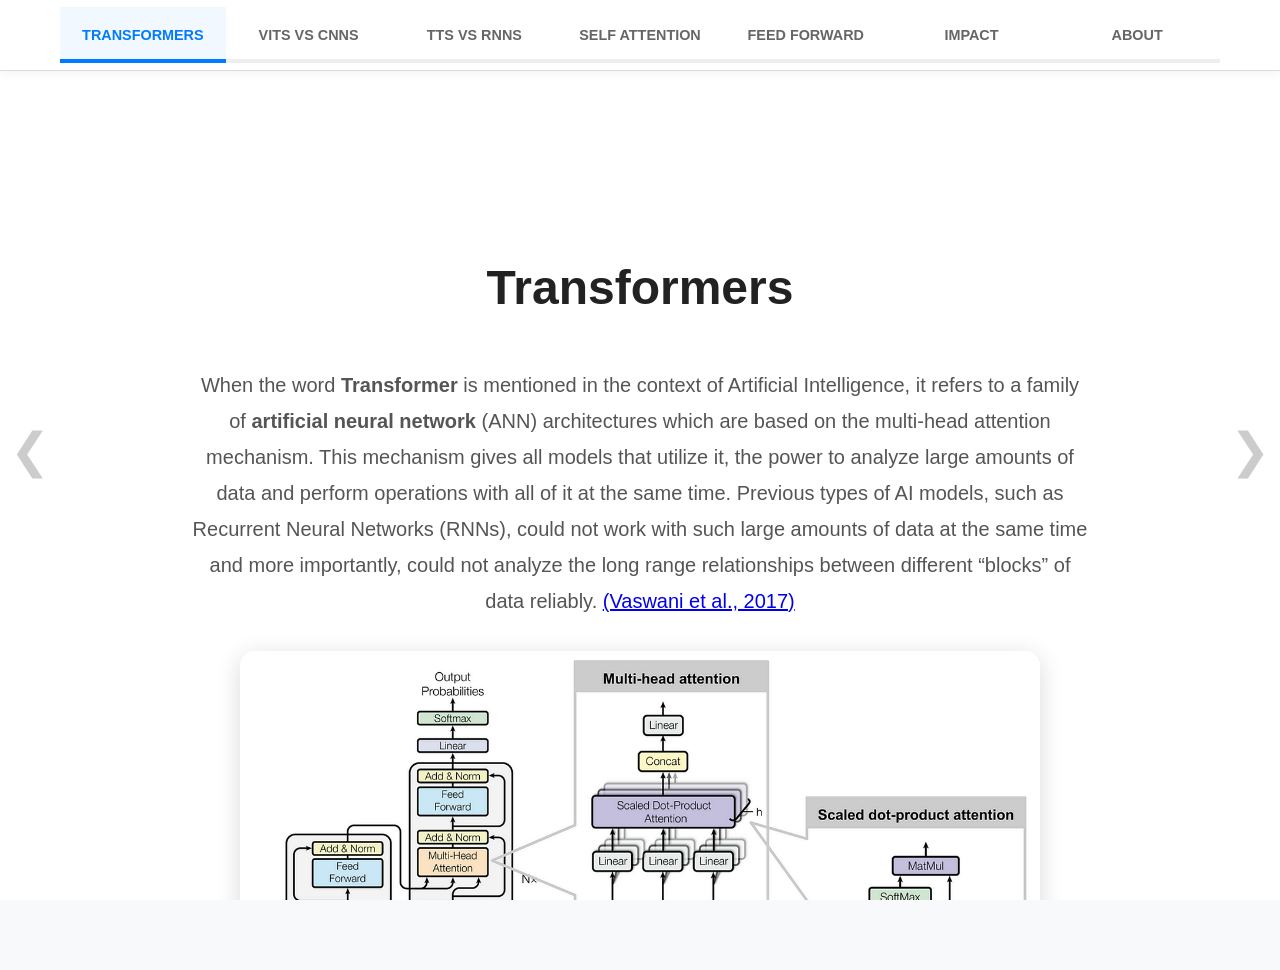
==== commit 8694c8c1: "Added new embeds; Prepared content_en for translation" ====
--- a/content_bg.html
+++ b/content_bg.html
@@ -49,7 +49,7 @@
             <section id="transformers" class="page active">
                 <h1>Transformers</h1>
                 <p>
-                    When the word <strong>Transformer</strong> is mentioned in the context of Artificial Intelligence, it refers to a family of <strong>artificial neural network</strong> (ANN) architectures which are based on the multi-head attention mechanism. This mechanism gives all models that utilize it, the power to analyze large amounts of data and perform operations with all of it at the same time. Previous types of AI models, such as Recurrent Neural Networks (RNNs), could not work with such large amounts of data at the same time and more importantly, could not analyze the long range relationships between different “blocks” of data reliably. (Vaswani et al., 2017)
+                    When the word <strong>Transformer</strong> is mentioned in the context of Artificial Intelligence, it refers to a family of <strong>artificial neural network</strong> (ANN) architectures which are based on the multi-head attention mechanism. This mechanism gives all models that utilize it, the power to analyze large amounts of data and perform operations with all of it at the same time. Previous types of AI models, such as Recurrent Neural Networks (RNNs), could not work with such large amounts of data at the same time and more importantly, could not analyze the long range relationships between different “blocks” of data reliably. <a href="https://arxiv.org/abs/1706.03762">(Vaswani et al., 2017)</a>
                 </p>
                 <div class="single-image-block">
                     <img
@@ -59,7 +59,7 @@
                     <span><strong>Transformer Architecture</strong></span>
                 </div>
                 <p>
-                    Transformer models were initially designed to work with text data - as the evolution of RNN based sequence models created for machine translation. Nevertheless, as of today, they have proven to be a useful tool in almost every branch of machine learning, from computer vision and speech recognition to self driving and more. 
+                    Transformer models were initially designed to work with text data - as the evolution of RNN based sequence models created for machine translation. Nevertheless, as of today, they have proven to be a useful tool in almost every branch of machine learning, from computer vision and speech recognition to self driving and more.
                 </p>
                 <p>
                     Due to the transformer models’ ability to discern connections between data, they are extremely versatile and can be used in almost any machine learning field. This is why they currently are one of the most used types of AI models.
@@ -76,9 +76,6 @@
                         <p>
                             To put it simply, before transformers, AI was narrow, designed only for a single or a few select tasks and even then, it was sometimes unreliable. Today’s transformer based AI is general-purpose and is much more reliable than before.
                         </p>
-                        <p>
-                            In the next two chapters, I will attempt to outline how transformer models changed AI in terms of text and image based tasks.
-                        </p>
                     </div>
                     <div class="column img">
                         <img
@@ -86,6 +83,15 @@
                             alt="Attention Mechanism"
                         />
                     </div>
+                </div>
+                <h2>Interactive Transformer Architecture Visualiser</h2>
+                <div class="embed-container">
+                    <iframe 
+                    src="https://bbycroft.net/llm"
+                    title="Transformer Architecture Visualiser"
+                    loading="lazy"
+                    allowfullscreen>
+                    </iframe>
                 </div>
             </section>
 
@@ -143,7 +149,7 @@
 
                 <h3>CNN Interactive Showcase - Kernel</h3>
                 <div class="embed-container">
-                    <iframe 
+                    <iframe
                     src="https://poloclub.github.io/cnn-explainer/"
                     title="CNN Kernel Visualization"
                     loading="lazy"
@@ -154,7 +160,7 @@
                 <p class="long-paragraph">
                     By applying this pixel to pixel scan to all three monochrome layers and analyzing the relations between each scanned kernel, it can create a single image, which is a 2D feature map. A CNN consists of multiple of these CNN layers with kernels which have different properties. By analyzing these images and creating different representations of the image data via the different kernels, the CNN can attempt to “understand” what it is “looking at”.<br><br>
                     This way of viewing images is flawed, since it only takes into account small areas of an image to try to deduct what the subject of the image is. A simple analogy would be to try to deduct what a jigsaw puzzle will look like when it is finished by looking at three jigsaw pieces connected together. Depending on the size of the puzzle, this would range from very difficult to completely impossible.<br><br>
-                    This limitation leads to a severe side effect. CNN based AI will be more influenced by color rather than by shape. A CNN would classify the left image as a macaw and the right one as a cat. The two are the same image. The first image is simply more saturated. (Turc, 2025)
+                    This limitation leads to a severe side effect. CNN based AI will be more influenced by color rather than by shape. A CNN would classify the left image as a macaw and the right one as a cat. The two are the same image. The first image is simply more saturated. <a href="https://www.youtube.com/watch?v=KnCRTP11p5U">(Turc, 2025)</a>
                 </p>
 
                 <div class="double-image-gallery">
@@ -180,7 +186,7 @@
 
                 <h3>CNN Interactive Showcase - Convolution Layers</h3>
                 <div class="embed-container">
-                    <iframe 
+                    <iframe
                     src="https://adamharley.com/nn_vis/cnn/3d.html"
                     title="CNN 3D Visualization"
                     loading="lazy"
@@ -222,7 +228,7 @@
                 <h2>Comparison Table</h2>
 
                 <p>
-                    Here is a comparison chart between CNNs and ViTs based on (Papastratis, 2023)
+                    Here is a comparison chart between CNNs and ViTs based on <a href="https://medium.com/@iliaspapastratis/comparison-of-convolutional-neural-networks-and-vision-transformers-vits-a8fc5486c5be">(Papastratis, 2023)</a>
                 </p>
 
                 <div>
@@ -272,7 +278,7 @@
             <section id="text-vs-rnns" class="page">
                 <h1>Text Transformers VS RNNs</h1>
                 <p>
-                    The transformer model was created as a next step to the already existing Recurrent Neural Network (RNN). The most important feature of the transformer is its self-attention mechanism. This mechanism lets the transformer models (which process data in parallel) outperform RNN models (which process data in serial) and allows the transformer models to detect not only data, but the relationships between data as well. Processing data in parallel allows the transformer models to "analyze and remember" the entire dataset (within the context window), without having to go back to check things. RNNs, which process data in serial, cannot "remember" as much data at once and therefore do not work well with large amounts of data. (Stryker & Bergmann, n.d.)
+                    The transformer model was created as a next step to the already existing Recurrent Neural Network (RNN). The most important feature of the transformer is its self-attention mechanism. This mechanism lets the transformer models (which process data in parallel) outperform RNN models (which process data in serial) and allows the transformer models to detect not only data, but the relationships between data as well. Processing data in parallel allows the transformer models to "analyze and remember" the entire dataset (within the context window), without having to go back to check things. RNNs, which process data in serial, cannot "remember" as much data at once and therefore do not work well with large amounts of data. <a href="https://www.ibm.com/think/topics/transformer-model">(Stryker & Bergmann, n.d.)</a>
                 </p>
                 <div class="single-image-block">
                     <img
@@ -282,11 +288,11 @@
                 </div>
                 <h2>How do RNNs work?</h2>
                 <p>
-                    The idea behind RNN is straightforward: to predict the next word in a sentence, we need to know the previous words. If we pass to the RNN this sentence “London is the capital …”, then the result will be this “… capital of the United Kingdom”. (Shchegrikovich, 2024)
+                    The idea behind RNN is straightforward: to predict the next word in a sentence, we need to know the previous words. If we pass to the RNN this sentence “London is the capital …”, then the result will be this “… capital of the United Kingdom”. <a href="https://medium.com/@shchegrikovich/rnn-vs-transformers-or-how-scalability-made-possible-generative-ai-b7efce276392">(Shchegrikovich, 2024)</a>
                 </p>
                 <h3>RNN Interactive Showcase - RNN Layers</h3>
                 <div class="embed-container">
-                    <iframe 
+                    <iframe
                     src="https://joshvarty.github.io/VisualizingRNNs/"
                     title="RNN Visualization"
                     loading="lazy"
@@ -332,7 +338,7 @@
                     <i>
                         Self-attention is a mechanism that allows each position in the input sequence to consider the relevancy of, or “attend to,” all other positions in the same sequence when computing the representation of a sequence.
                     </i>
-                    (Raschka, 2024, p.55)
+                    <a href="https://www.manning.com/books/build-a-large-language-model-from-scratch">(Raschka, 2024, p.55)</a>
                 </p>
                 <p>
                     An example: If you ask an LLM to give you the 5 most important facts of a document, an older RNN based AI would have had to scan the entire document and store intermediate representations of the pieces of data inside of the document, from which it would then give you an answer. Data loss may occur this way, depending on how the AI forms these representations. Newer LLMs can simply "look" at the entire document without having to represent it as something else.
@@ -372,9 +378,18 @@
                     </div>
                     <div class="column text-right">
                         <p>
-                            Modern LLMs use multi-head attention mechanisms. These mechanisms consist of multiple instances of single-head attention mechanisms stacked on top of each other. (Raschka, 2024, p.83).
+                            Modern LLMs use multi-head attention mechanisms. These mechanisms consist of multiple instances of single-head attention mechanisms stacked on top of each other. <a href="https://www.manning.com/books/build-a-large-language-model-from-scratch">(Raschka, 2024, p.83)</a>.
                         </p>
                     </div>
+                </div>
+                <h2>Interactive Self-Attention Mechanism Visualiser</h2>
+                <div class="embed-container">
+                    <iframe 
+                    src="https://artemiopadilla.github.io/lab/attention-viz/"
+                    title="Interactive Self-Attention Mechanism Visualiser"
+                    loading="lazy"
+                    allowfullscreen>
+                    </iframe>
                 </div>
                 <h2>Why is Self-Attention better than Recurrent Layers?</h2>
                 <div class="two-column-section">
@@ -421,11 +436,11 @@
                     <li><b>Input Layer:</b> This layer consists of neurons that take in the input data. Each neuron represents a specific feature of the input.</li>
                     <li><b>Hidden Layers:</b> One or more hidden layers sit between the input and output layers. These layers are responsible for detecting complex patterns in the data. Each neuron in a hidden layer calculates a weighted sum of its inputs, followed by applying a non-linear activation function.</li>
                     <li><b>Output Layer:</b> The output layer produces the final result of the network. The number of neurons in this layer matches the number of output classes in a classification task or the number of values in a regression task.</li>
-                    (GeeksForGeeks, 2025)
+                    <a href="https://www.geeksforgeeks.org/deep-learning/feedforward-neural-network/">(GeeksForGeeks, 2025)</a>
                 </ul>
                 <h3>Feed Forward Neural Network Interactive Showcase</h3>
                 <div class="embed-container">
-                    <iframe 
+                    <iframe
                     src="https://playground.tensorflow.org/"
                     title="Feed Forward Neural Network Interactive Showcase"
                     loading="lazy"
@@ -434,7 +449,7 @@
                 </div>
                 <h2>Feed Forward usage in RNNs</h2>
                 <p>
-                    Feedforward in RNNs is implemented within the recurrence. This means that a part of the output from the feedforward is reused as input. This is done, because RNNs cannot look at all data at the same time. (InfoDiagram, n.d.)
+                    Feedforward in RNNs is implemented within the recurrence. This means that a part of the output from the feedforward is reused as input. This is done, because RNNs cannot look at all data at the same time. <a href="https://www.geeksforgeeks.org/deep-learning/feedforward-neural-network/">(InfoDiagram, n.d.)</a>
                 </p>
                 <div class="single-image-block">
                     <img
@@ -458,19 +473,19 @@
                 <h1>How Transformers Changed AI</h1>
                 <p>
                     <i>
-                        Before transformers arrived, users had to train neural networks with large, labeled datasets that were costly and time-consuming to produce. By finding patterns between elements mathematically, transformers eliminate that need, making available the trillions of images and petabytes of text data on the web and in corporate databases. (Merritt, 2022)
+                        Before transformers arrived, users had to train neural networks with large, labeled datasets that were costly and time-consuming to produce. By finding patterns between elements mathematically, transformers eliminate that need, making available the trillions of images and petabytes of text data on the web and in corporate databases. <a href="https://blogs.nvidia.com/blog/what-is-a-transformer-model/">(Merritt, 2022)</a>
                     </i>
                 </p>
                 <h2>
                     Transformers are excellent in pattern recognition tasks
                 </h2>
-                <p>(Agarap, 2019)</p>
+                <p><a href="https://www.researchgate.net/publication/336267803_Comprehensive_Review_of_Artificial_Neural_Network_Applications_to_Pattern_Recognition">(Agarap, 2019)</a></p>
                 <h2>
                     Transformers are superior to RNNs in text to speech tasks
                 </h2>
-                <p>(Karita et al., 2019)</p>
+                <p><a href="https://arxiv.org/pdf/1909.06317">(Karita et al., 2019)</a></p>
                 <h2>
-                    Transformers have changed computing  
+                    Transformers have changed computing
                 </h2>
                 <p>
                     Thanks to them we now have:
@@ -504,7 +519,7 @@
                 <div class="single-image-block">
                     <img src="img/logos.png">
                 </div>
-                <p>The website's content was written by me - <strong>Nikola Dimitrov</strong> - around the start of 2026. <strong>No AI was used in any capacity for the text content written on this website.</strong> Scroll down to see all of the data sources I've used for this project.</p>
+                <p>The website's content was written by me - <strong>N.D.</strong> - around the start of 2026. <strong>No AI was used in any capacity for the text content written on this website.</strong> Scroll down to see all of the data sources I've used for this project.</p>
                 <p>There are multiple embedded pages within this one, which were not created by me. Scroll down to see links to those original pages.</p>
                 <p>Although I usually dislike excessive AI use in software projects, I felt like it was fitting to vibe-code the website's design (JS, CSS + HTML layout), given the topic. To do so, I used an IDE called ZED in combination with Gemini 2.5 Flash, 2.5 Pro and 3.0 Flash. </p>
 
@@ -512,10 +527,10 @@
                 <i>This website would have been impossible to make without all of the written works below. <b>Go check them out!</b></i>
 
                 <br><br>
-                
+
                 <p>
                     <a href="https://arxiv.org/abs/1706.03762">
-                    Vaswani, A., Shazeer, N., Parmar, N., Uszkoreit, J., Jones, L., Gomez, A. N., Kaiser, L., & Polosukhin, I. (2017, 6 12). 
+                    Vaswani, A., Shazeer, N., Parmar, N., Uszkoreit, J., Jones, L., Gomez, A. N., Kaiser, L., & Polosukhin, I. (2017, 6 12).
                     Attention Is All You Need (7). Arxiv. Retrieved 11 04, 2026, from https://arxiv.org/abs/1706.03762
                     </a>
                     <br>
@@ -529,20 +544,20 @@
                     <br><br>
 
                     <a href="https://www.geeksforgeeks.org/deep-learning/feedforward-neural-network/">
-                    GeeksForGeeks. (2025, July 26). 
+                    GeeksForGeeks. (2025, July 26).
                     Structure of a Feedforward Neural Network. GeeksforGeeks. Retrieved April 12, 2026, from https://www.geeksforgeeks.org/deep-learning/feedforward-neural-network/
                     InfoDiagram. (n.d.). RNN Schematic DIagram. InfoDIagram.
                     </a>
                     <br><br>
 
                     <a href="https://arxiv.org/pdf/1909.06317">
-                    Karita, S., Chen, N., & Hayashi, T. (2019). 
+                    Karita, S., Chen, N., & Hayashi, T. (2019).
                     A Comparative Study on Transformer vs RNN in Speech Applications. In arXiv. arXiv. Retrieved 4 13, 2026, from https://arxiv.org/pdf/1909.06317
                     </a>
                     <br><br>
 
                     <a href="https://blogs.nvidia.com/blog/what-is-a-transformer-model/">
-                    Merritt, R. (2022, March 25). 
+                    Merritt, R. (2022, March 25).
                     What Is a Transformer Model? NVIDIA Blog. Retrieved April 13, 2026, from https://blogs.nvidia.com/blog/what-is-a-transformer-model/
                     </a>
                     <br><br>
@@ -553,7 +568,7 @@
                     <br><br>
 
                     <a href="https://www.manning.com/books/build-a-large-language-model-from-scratch">
-                    Raschka, S. (2024). 
+                    Raschka, S. (2024).
                     Build a Large Language Model (From Scratch). Manning.
                     </a>
                     <br>
@@ -561,13 +576,13 @@
                     <br><br>
 
                     <a href="https://medium.com/@shchegrikovich/rnn-vs-transformers-or-how-scalability-made-possible-generative-ai-b7efce276392">
-                    Shchegrikovich, S. (2024, 1 28). 
+                    Shchegrikovich, S. (2024, 1 28).
                     RNN vs Transformers or how scalability made possible Generative AI? Retrieved 4 11, 2026, from https://medium.com/@shchegrikovich/rnn-vs-transformers-or-how-scalability-made-possible-generative-ai-b7efce276392
                     </a>
                     <br><br>
 
                     <a href="https://www.ibm.com/think/topics/transformer-model">
-                    Stryker, C., & Bergmann, D. (n.d.). 
+                    Stryker, C., & Bergmann, D. (n.d.).
                     What is a Transformer Model? IBM. Retrieved April 11, 2026, from https://www.ibm.com/think/topics/transformer-model
                     </a>
                     <br><br>
@@ -587,12 +602,20 @@
                     CNN Explainer
                     </a>
                     <br><br>
+                    <a href="https://bbycroft.net/llm">
+                    Transformer Architecture Visualiser
+                    </a>
+                    <br><br>
                     <a href="https://adamharley.com/nn_vis/cnn/3d.html">
                     CNN 3D Layer Visualiser
                     </a>
                     <br><br>
                     <a href="https://joshvarty.github.io/VisualizingRNNs/">
                     RNN Visualiser
+                    </a>
+                    <br><br>
+                    <a href="https://artemiop.com/lab/attention-viz/">
+                    Interactive Self-Attention Mechanism Visualiser
                     </a>
                     <br><br>
                     <a href="https://playground.tensorflow.org/">
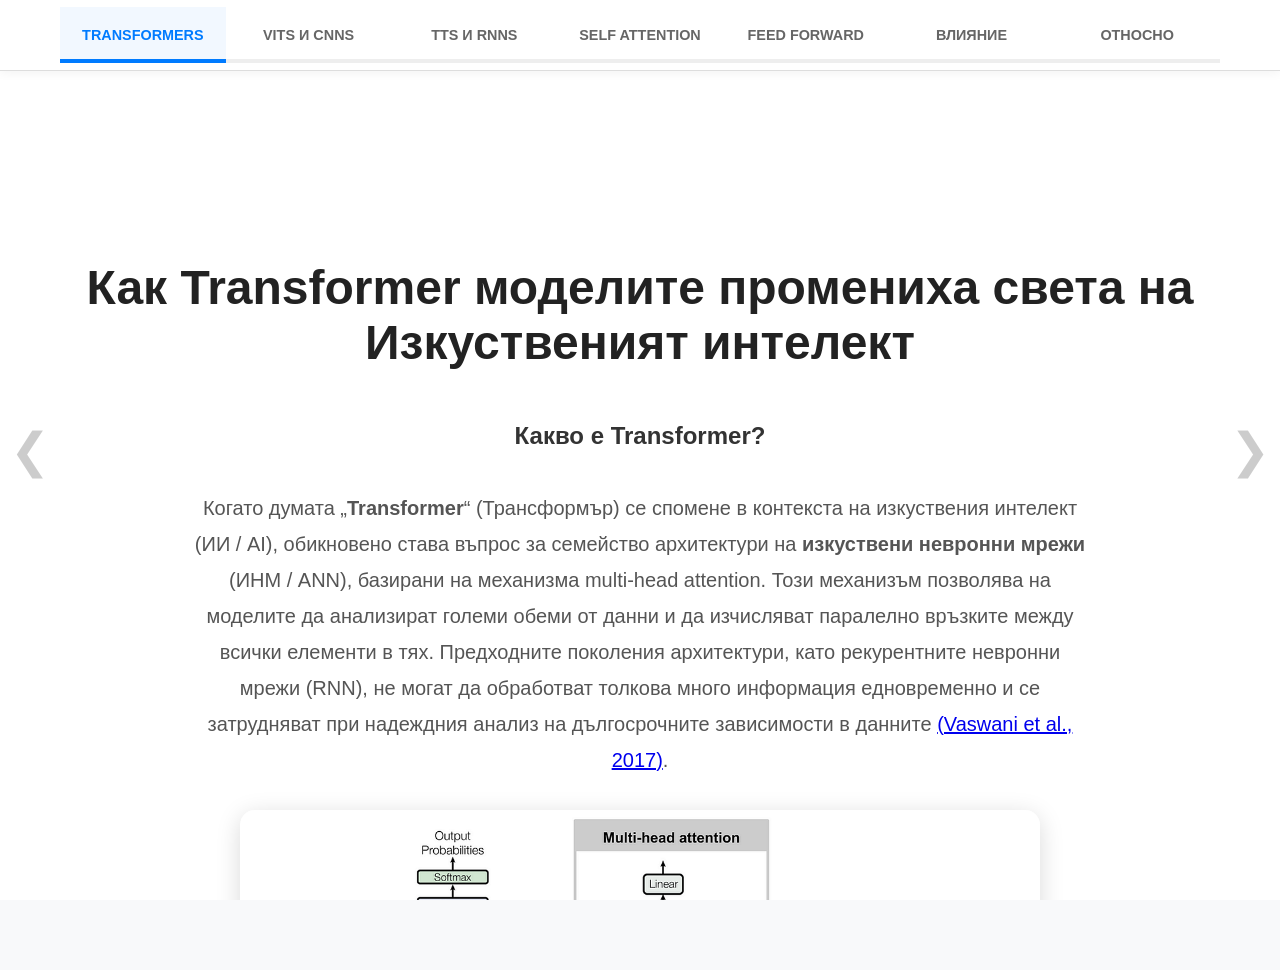
==== commit d593e701: "Removed scrollbars; Finished BG localization" ====
--- a/content_bg.html
+++ b/content_bg.html
@@ -24,10 +24,10 @@
                         <a href="#transformers">Transformers</a>
                     </li>
                     <li data-page="vision-vs-cnns">
-                        <a href="#vision-vs-cnns">ViTs VS CNNs</a>
+                        <a href="#vision-vs-cnns">ViTs и CNNs</a>
                     </li>
                     <li data-page="text-vs-rnns">
-                        <a href="#text-vs-rnns">TTs VS RNNs</a>
+                        <a href="#text-vs-rnns">TTs и RNNs</a>
                     </li>
                     <li data-page="self-attention">
                         <a href="#self-attention">Self Attention</a>
@@ -36,10 +36,10 @@
                         <a href="#feed-forward">Feed Forward</a>
                     </li>
                     <li data-page="how-changed-ai">
-                        <a href="#how-changed-ai">Impact</a>
+                        <a href="#how-changed-ai">Влияние</a>
                     </li>
                     <li data-page="about">
-                        <a href="#about">About</a>
+                        <a href="#about">Относно</a>
                     </li>
                 </ul>
             </nav>
@@ -47,34 +47,37 @@
 
         <main class="content-wrapper">
             <section id="transformers" class="page active">
-                <h1>Transformers</h1>
-                <p>
-                    When the word <strong>Transformer</strong> is mentioned in the context of Artificial Intelligence, it refers to a family of <strong>artificial neural network</strong> (ANN) architectures which are based on the multi-head attention mechanism. This mechanism gives all models that utilize it, the power to analyze large amounts of data and perform operations with all of it at the same time. Previous types of AI models, such as Recurrent Neural Networks (RNNs), could not work with such large amounts of data at the same time and more importantly, could not analyze the long range relationships between different “blocks” of data reliably. <a href="https://arxiv.org/abs/1706.03762">(Vaswani et al., 2017)</a>
+                <h1>Как Transformer моделите промениха света на Изкуственият интелект</h1>
+                <h2>Какво е Transformer?</h2>
+
+                <p>
+                    Когато думата „<strong>Transformer</strong>“ (Трансформър) се спомене в контекста на изкуствения интелект (ИИ / AI), обикновено става въпрос за семейство архитектури на <strong>изкуствени невронни мрежи</strong> (ИНМ / ANN), базирани на механизма multi-head attention.
+                    Този механизъм позволява на моделите да анализират големи обеми от данни и да изчисляват паралелно връзките между всички елементи в тях. Предходните поколения архитектури, като рекурентните невронни мрежи (RNN), не могат да обработват толкова много информация едновременно и се затрудняват при надеждния анализ на дългосрочните зависимости в данните <a href="https://arxiv.org/abs/1706.03762">(Vaswani et al., 2017)</a>.
                 </p>
                 <div class="single-image-block">
                     <img
                         src="img/transformers/transarch.png"
                         alt="Transformer Architecture Overview"
                     />
-                    <span><strong>Transformer Architecture</strong></span>
-                </div>
-                <p>
-                    Transformer models were initially designed to work with text data - as the evolution of RNN based sequence models created for machine translation. Nevertheless, as of today, they have proven to be a useful tool in almost every branch of machine learning, from computer vision and speech recognition to self driving and more.
-                </p>
-                <p>
-                    Due to the transformer models’ ability to discern connections between data, they are extremely versatile and can be used in almost any machine learning field. This is why they currently are one of the most used types of AI models.
+                    <span><strong>Архитектура на Transformer моделите</strong></span>
+                </div>
+                <p>
+                    Първоначално Transformer моделите са създадени за работа предимно с текстови данни, като еволюция на RNN моделите в машинния превод. Днес обаче те намират приложение в почти всяка сфера на машинното обучение – от компютърното зрение и разпознаването на реч до автономните автомобили и много други (Stryker & Bergmann, n.d.).
+                </p>
+                <p>
+                    Благодарение на способността си да улавят далечни контекстуални връзки, тези модели могат да бъдат универсални. Именно това ги прави най-широко използваните архитектури в съвременния изкуствен интелект. След разпространението на тези модели, светът на ИИ и реалният свят се промениха по следните начини:
                 </p>
                 <ul>
-                    <li>Chatbots and other smart assistants have become a part of everyday life.</li>
-                    <li>Search engines have become more intuitive to use.</li>
-                    <li>Machine translation has become more reliable.</li>
-                    <li>Science & Medicine research has been greatly accelerated.</li>
-                    <li>Many autonomous, previously unthinkable systems such as self driving vehicles, have become a reality</li>
+                    <li>Чатботове и други интелигентни асистенти станаха част от ежедневието ни</li>
+                    <li>Търсачките станаха по-интуитивни за използване</li>
+                    <li>Машинният превод стана по-надежден</li>
+                    <li>Научните и медицинските изследвания значително се ускориха</li>
+                    <li>Много автономни, доскоро немислими системи, като самоуправляващите се автомобили, се превърнаха в реалност</li>
                 </ul>
                 <div class="two-column-section">
                     <div class="column text-left">
                         <p>
-                            To put it simply, before transformers, AI was narrow, designed only for a single or a few select tasks and even then, it was sometimes unreliable. Today’s transformer based AI is general-purpose and is much more reliable than before.
+                            Казано по-просто: преди Transformer моделите изкуственият интелект беше тясно специализиран – създаден да изпълнява една или няколко конкретни задачи, при това не винаги безупречно. Днес ИИ, базиран на Transformer архитектурата, е много по-близо до технология с общо предназначение и демонстрира значително по-висока надеждност.
                         </p>
                     </div>
                     <div class="column img">
@@ -84,11 +87,11 @@
                         />
                     </div>
                 </div>
-                <h2>Interactive Transformer Architecture Visualiser</h2>
+                <h2>Интерактивна визуализация на Transformer архитектурата</h2>
                 <div class="embed-container">
-                    <iframe 
+                    <iframe
                     src="https://bbycroft.net/llm"
-                    title="Transformer Architecture Visualiser"
+                    title="Интерактивна визуализация на Transformer архитектурата"
                     loading="lazy"
                     allowfullscreen>
                     </iframe>
@@ -96,14 +99,14 @@
             </section>
 
             <section id="vision-vs-cnns" class="page">
-                <h1>Vision Transformers VS CNNs</h1>
+                <h1>Vision Transformers и Convolutional Neural Networks</h1>
 
                 <p class="centered-paragraph">
-                    Convolutional Neural Networks (CNN) were originally designed for image based tasks such as image generation and image recognition.
-                    CNNs work on the basis of mathematical convolution operations. These operations give the CNNs their vision, but this vision is fundamentally flawed.
-                </p>
-
-                <h2>CNN Locality Flaw</h2>
+                    Конволюционните невронни мрежи (КНН / CNN) първоначално са създадени за задачи, свързани с изображения, като разпознаване на изображения.
+                    CNN работят на базата на математически конволюционни операции. Тези операции осигуряват „зрение“ на CNN, но това зрение е по своята същност ограничено.
+                </p>
+
+                <h2>Локалността на CNN</h2>
 
                 <div class="two-column-section">
                     <div class="column img">
@@ -114,10 +117,10 @@
                     </div>
                     <div class="column text-right">
                         <p>
-                            Take a look at this image. You can see the entire image at the same time. As a human, as long as you have two working eyes, you can immediately discern that this is the Lorax.
+                            Вижте това изображение. Като хора, стига да имаме добро зрение, ние веднага разпознаваме обекта (в този случай, героят Лоракс), защото можем да видим цялото изображение наведнъж.
                         </p>
                         <p>
-                            <b>CNNs cannot “see” the entire image at once.</b>
+                            <b>Конволюционните невронни мрежи (CNN) обаче не могат да „видят“ цялото изображение едновременно.</b>
                         </p>
                     </div>
                 </div>
@@ -125,13 +128,14 @@
                 <div class="two-column-section">
                     <div class="column text-left">
                         <p>
-                            A CNN layer would do the following to this image:
-                            It would start scanning the image pixel by pixel, from top to bottom, left to right. Around each pixel, it would scan a predetermined area of 1 pixel for example. This way, it would only be able to “see” a 3x3 pixel grid (for example) at any given time. This 3x3 pixel grid is called a kernel.
+                            Един слой на CNN обработва изображения по следния начин:
+                            Той сканира дадено изображение пиксел по пиксел, отгоре надолу и отляво надясно. Около всеки пиксел сканира предварително определена област, например 1 пиксел. По този начин, в даден момент, той може да „вижда“ само мрежа от 3x3 пиксела (например). Тази мрежа от 3x3 пиксела се нарича ядро (kernel).
                         </p>
                     </div>
                     <div class="column img">
                         <img
                             src="img/cnn/lorax2.png"
+                            alt="Изображение на Лоракс, пикселизирано"
                             style="width: 100%; height: auto"
                         />
                     </div>
@@ -144,124 +148,121 @@
                 </div>
 
                 <p>
-                    Color images are made out of three monochrome layers: a red layer, a green layer and a blue layer.
-                </p>
-
-                <h3>CNN Interactive Showcase - Kernel</h3>
+                    Цветните изображения се състоят от три монохромни слоя: червен слой, зелен слой и син слой.
+                </p>
+
+                <h3>CNN Ядро - Интерактивна визуализация</h3>
                 <div class="embed-container">
                     <iframe
                     src="https://poloclub.github.io/cnn-explainer/"
-                    title="CNN Kernel Visualization"
+                    title="CNN Ядро - Интерактивна визуализация"
                     loading="lazy"
                     allowfullscreen>
                     </iframe>
                 </div>
 
                 <p class="long-paragraph">
-                    By applying this pixel to pixel scan to all three monochrome layers and analyzing the relations between each scanned kernel, it can create a single image, which is a 2D feature map. A CNN consists of multiple of these CNN layers with kernels which have different properties. By analyzing these images and creating different representations of the image data via the different kernels, the CNN can attempt to “understand” what it is “looking at”.<br><br>
-                    This way of viewing images is flawed, since it only takes into account small areas of an image to try to deduct what the subject of the image is. A simple analogy would be to try to deduct what a jigsaw puzzle will look like when it is finished by looking at three jigsaw pieces connected together. Depending on the size of the puzzle, this would range from very difficult to completely impossible.<br><br>
-                    This limitation leads to a severe side effect. CNN based AI will be more influenced by color rather than by shape. A CNN would classify the left image as a macaw and the right one as a cat. The two are the same image. The first image is simply more saturated. <a href="https://www.youtube.com/watch?v=KnCRTP11p5U">(Turc, 2025)</a>
+                    Чрез прилагане на това сканиране пиксел по пиксел върху всичките три монохромни слоя и анализиране на връзките между всяко сканирано ядро, CNN може да създаде изображение наречено 2D карта на характеристиките (<b>2D feature map</b>). Една CNN се състои от множество такива слоеве, чиито ядра търсят различни свойства. Чрез натрупването на тези слоеве мрежата се опитва да „сглоби“ какво точно вижда. Този локален подход обаче е ограничен. Аналогията е сякаш се опитвате да разберете какво е изобразено на голям пъзел, като гледате само три свързани парчета от него. В зависимост от сложността на изображението, това може да бъде изключително трудно или напълно невъзможно. <br><br>
+                    Това ограничение води до сериозен страничен ефект. Изкуственият интелект, базиран на CNN, ще бъде по-силно повлиян от цвета, отколкото от формата на обекта в изображението. CNN би класифицирал лявото изображение като папагал и дясното като котка. Двете изображения всъщност са почти еднакви, първото изображение просто е с по-висока цветова наситеност. <a href="https://www.youtube.com/watch?v=KnCRTP11p5U">(Turc, 2025)</a>
                 </p>
 
                 <div class="double-image-gallery">
                     <figure>
                         <img
                             src="img/cnn/catsat.png"
-                            alt="Saturated cat"
+                            alt="Котка (цветна)"
                         />
-                        <figcaption>Saturated Cat</figcaption>
+                        <figcaption>Котка (цветна)</figcaption>
                     </figure>
                     <figure>
                         <img
                             src="img/cnn/catdesat.png"
-                            alt="Desaturated cat"
+                            alt="Котка (намалена наситеност)"
                         />
-                        <figcaption>Desaturated Cat</figcaption>
+                        <figcaption>Котка (намалена наситеност)</figcaption>
                     </figure>
                 </div>
 
                 <p>
-                    <b>This limitation can only be mitigated, not fixed.</b>
-                </p>
-
-                <h3>CNN Interactive Showcase - Convolution Layers</h3>
+                    <b>Има техники за смекчаване на този страничен ефект, но той не може да бъде напълно отстранен.</b>
+                </p>
+
+                <h3>CNN Конволюционни слоеве - Интерактивна 3D визуализация</h3>
                 <div class="embed-container">
                     <iframe
                     src="https://adamharley.com/nn_vis/cnn/3d.html"
-                    title="CNN 3D Visualization"
+                    title="CNN Конволюционни слоеве - Интерактивна 3D визуализация"
                     loading="lazy"
                     allowfullscreen>
                     </iframe>
                 </div>
 
-                <h2>How would a Vision Transformer do it?</h2>
-
-                <p>
-                    CNNs can only analyze small areas of an image and therefore understand only the relations between adjacent pixels. Thanks to their self-attention mechanisms, Vision Transformers (ViT) can analyze an entire image at once. This means that they can understand all relations between all pixels. A transformer model would scan the image pixel by pixel (the current scanned pixel in ViTs is called the query pixel), but instead of scanning a local area (3x3, 4x4, 5x5, etc.) around each pixel, it would scan the entire image around each pixel. Basically, it would scan the entire image as many times as there are pixels in the image. And for each scanned pixel, it would map out how the scanned pixel relates to all other pixels in the image.
+                <h2>Как би постъпил Vision Transformer?</h2>
+
+                <p>
+                    CNN моделите могат да анализират само малки области от изображението и следователно разбират основно връзките между съседни пиксели. Благодарение на механизмите за self-attention, Vision Transformer моделите (ViT) могат да анализират цялото изображение наведнъж. Това означава, че те могат да разберат всички връзки между всички пиксели. Трансформър модел би „сканирал“ изображението пиксел по пиксел (текущият сканиран пиксел при ViT се нарича query pixel), но вместо да разглежда локална област (3x3, 4x4, 5x5 и т.н.) около всеки пиксел, той разглежда цялото изображение около всеки пиксел. По същество, той анализира цялото изображение толкова пъти, колкото пиксела има в него. Модела “картографира” връзките на всеки пиксел с всички останали пиксели в изображението.
                 </p>
 
                 <div class="single-image-block">
                     <img
                         src="img/cnn/sa_vs_conv.png"
+                        alt="Self-Attention и Конволюция"
                     />
                 </div>
 
-                <h2>Transformers can do Convolution</h2>
-
-                <p>
-                    Taking the above into account - the principle between the two types of analysis is almost the same. Vision Transformers just do what CNNs do, but better, since they take more pixel relations in account. Therefore, Vision Transformer models can do anything CNNs can do. This is why there are <i>almost</i> no reasons left to use CNNs.*
+                <h2>Transformer моделите могат да извършват конволюционни операции</h2>
+
+                <p>
+                    Като се има предвид горното - принципът между двата вида анализ е почти еднакъв. Vision Transformer моделите просто правят това, което правят CNN, но по-добре, тъй като вземат предвид повече зависимости между пикселите. Следователно Vision Transformer моделите могат да правят всичко, което могат и CNN. Ето защо почти няма причини да се използват CNN.
                 </p>
 
                 <p>
                     <i>
-                        * CNNs are still preferred for: Edge devices; Real-time systems; Smaller datasets; Lower computational cost
+                        * CNN се предпочитат за: Edge devices; Системи за работа в реално време; Работа с по-малки набори от данни; Нужда от по-ниска изчислителна сложност
                     </i>
                 </p>
 
-                <h2>Performance</h2>
-
-                <p>
-                    CNNs allow parallel computation within each layer but still process data through layers sequentially. Transformers, in contrast, enable parallel processing not only within layers but also across all input elements through self-attention, making them especially efficient for sequence modeling.
-                    This is why transformer models are faster than CNN based models.
-                </p>
-
-                <h2>Comparison Table</h2>
-
-                <p>
-                    Here is a comparison chart between CNNs and ViTs based on <a href="https://medium.com/@iliaspapastratis/comparison-of-convolutional-neural-networks-and-vision-transformers-vits-a8fc5486c5be">(Papastratis, 2023)</a>
+                <h2>Производителност</h2>
+
+                <p>
+                    CNN позволяват паралелни (parallel) изчисления в рамките на всеки слой, но все пак обработват данните последователно (serial) през слоевете. Transformer моделите, за разлика от тях, позволяват паралелна обработка не само в рамките на слоевете, но и върху всички входни елементи чрез механизма за self-attention, което ги прави особено ефективни за моделиране на последователности. Затова Transformer моделите са по-бързи от моделите, базирани на CNN.
+                </p>
+
+                <h2>Съпоставка между CNN и Vision Transformers</h2>
+
+                <p>
+                    Ето сравнителна таблица между свойствата на CNN и Vision Transformers, базирана на <a href="https://medium.com/@iliaspapastratis/comparison-of-convolutional-neural-networks-and-vision-transformers-vits-a8fc5486c5be">(Papastratis, 2023)</a>
                 </p>
 
                 <div>
                     <table>
                         <thead>
                             <tr>
-                                <th>Feature</th>
+                                <th>Свойство</th>
                                 <th>CNN</th>
-                                <th>ViT</th>
+                                <th>Vision Transformer</th>
                             </tr>
                         </thead>
                         <tbody>
                             <tr>
-                                <td>Speed</td>
-                                <td>Slow (sequential layer processing)</td>
-                                <td>Fast (parallel layer processing)</td>
+                                <td>Скорост</td>
+                                <td>Бавна (последователна обработка на слоевете)</td>
+                                <td>Бърза (паралелна обработка)</td>
                             </tr>
                             <tr>
-                                <td>Analyzable Context</td>
-                                <td>Little</td>
-                                <td>Entire Input Sequence*</td>
+                                <td>Контекст</td>
+                                <td>Ограничен</td>
+                                <td>Голям</td>
                             </tr>
                             <tr>
-                                <td>Layer Complexity</td>
-                                <td>
-                                    Complex
-                                </td>
-                                <td>Simpler</td>
+                                <td>Сложност на слой</td>
+                                <td>Сложен</td>
+                                <td>По-прост</td>
                             </tr>
                             <tr>
-                                <td>Training</td>
-                                <td>Requires large amounts of labeled data to train</td>
-                                <td>Can train on unlabeled data</td>
+                                <td>Обучение</td>
+                                <td>Изискват големи количества анотирани данни за обучение</td>
+                                <td>Могат да се обучават и с неанотирани данни</td>
                             </tr>
                         </tbody>
                     </table>
@@ -269,173 +270,177 @@
 
                 <p>
                     <i>
-                        * Within context window.
+                        * В рамките на <a href="https://www.ibm.com/think/topics/context-window">контекстния прозорец</a> (context window).
                     </i>
                 </p>
 
             </section>
 
             <section id="text-vs-rnns" class="page">
-                <h1>Text Transformers VS RNNs</h1>
-                <p>
-                    The transformer model was created as a next step to the already existing Recurrent Neural Network (RNN). The most important feature of the transformer is its self-attention mechanism. This mechanism lets the transformer models (which process data in parallel) outperform RNN models (which process data in serial) and allows the transformer models to detect not only data, but the relationships between data as well. Processing data in parallel allows the transformer models to "analyze and remember" the entire dataset (within the context window), without having to go back to check things. RNNs, which process data in serial, cannot "remember" as much data at once and therefore do not work well with large amounts of data. <a href="https://www.ibm.com/think/topics/transformer-model">(Stryker & Bergmann, n.d.)</a>
+                <h1>Transformers и Recurrent Neural Networks</h1>
+                <p>
+                    Transformer моделът е създаден като следваща стъпка спрямо вече съществуващите RNN. Най-важната характеристика на Transformer модела е неговият self-attention механизъм. Този механизъм позволява на Transformer моделите (които обработват данните паралелно) да бъдат по-ефективни от RNN моделите (които обработват данните последователно) и им дава възможност да откриват надеждно далечни връзки между данните. Паралелната обработка позволява на Transformer моделите да „анализират и запомнят“ целия набор от данни (dataset) (в рамките на контекстния прозорец), без да е необходимо да се връщат назад, за да проверяват информация повторно. RNN, които обработват данните последователно, не могат да „запомнят“ толкова много информация наведнъж и поради това не се справят добре с големи обеми от данни. <a href="https://www.ibm.com/think/topics/transformer-model">(Stryker & Bergmann, n.d.)</a>
                 </p>
                 <div class="single-image-block">
                     <img
                         src="img/rnn/rnn_vs_trans.png"
-                        alt="RNN vs Transformer"
+                        alt="RNN и Transformer модел"
                     />
                 </div>
-                <h2>How do RNNs work?</h2>
-                <p>
-                    The idea behind RNN is straightforward: to predict the next word in a sentence, we need to know the previous words. If we pass to the RNN this sentence “London is the capital …”, then the result will be this “… capital of the United Kingdom”. <a href="https://medium.com/@shchegrikovich/rnn-vs-transformers-or-how-scalability-made-possible-generative-ai-b7efce276392">(Shchegrikovich, 2024)</a>
-                </p>
-                <h3>RNN Interactive Showcase - RNN Layers</h3>
+                <h2>Как работят RNN?</h2>
+                <p>
+                    Идеята зад RNN е проста: за да предскажем следващата дума в едно изречение, трябва да знаем предишните думи. Ако подадем на RNN изречението „London is the capital …“, резултатът ще бъде „… capital of the United Kingdom“. <a href="https://medium.com/@shchegrikovich/rnn-vs-transformers-or-how-scalability-made-possible-generative-ai-b7efce276392">(Shchegrikovich, 2024)</a>
+                </p>
+                <h3>RNN Слоеве - Интерактивна визуализация</h3>
                 <div class="embed-container">
                     <iframe
                     src="https://joshvarty.github.io/VisualizingRNNs/"
-                    title="RNN Visualization"
+                    title="RNN Слоеве - Интерактивна визуализация"
                     loading="lazy"
                     allowfullscreen>
                     </iframe>
                 </div>
                 <p>
-                    <b>Here are several flaws of the RNN architecture:</b>
-                </p>
-                <h3>The Vanishing Gradient Problem</h3>
-                <p>The RNN model itself defines the importance of words, not their context. The model scans the sentence linearly. “London” will always be the first scanned word and therefore, the most likely to be remembered and therefore the least important word.<p>
+                    <b>Ето какви са недостатъците на RNN моделът:</b>
+                </p>
+                <p>Важността на думите е определена от самият модел, а не от техният контекст. Моделът сканира изречението линейно. „London“ винаги ще бъде първата прочетена дума и следователно най-слабо запомнената дума. Това може да доведе до нелогично определена важност на думата в изречението, понеже връзката между думата и контекста може да бъде забравена.</p>
                 <img
                     src="img/rnn/vanishing_gradient.gif"
-                    style="width: 100%; height: auto"
+                    alt="Vanishing Gradient Image"
+                    style="width: 50%; height: auto"
                 />
                 <img
                     src="img/rnn/memorization.gif"
-                    style="width: 100%; height: auto"
+                    alt="RNN Memorization Image"
+                    style="width: 50%; height: auto"
                 />
-                <h3>Hidden State</h3>
-                <p>RNN models have a recurrent <b>hidden state</b> - this is essentially a storage container for the previous words in a sentence. This is a limited, finite container. The hidden state is the primary limitation of RNN models’ ability to understand long texts.</p>
-                <h3>Parallelism?</h3>
-                <p>Parallel computations are impossible with RNNs.</p>
-                <h2>A Problem Similar to CNNs</h2>
-                <p>
-                    RNNs, like CNNs, cannot take into account large amounts of data. CNNs can only analyze a part of an image, similarly, RNNs can only analyze a few words or sentences at a time. Transformers can analyze the entire text at once (within context window limits).
-                </p>
-                <h2>What do Transformers do better?</h2>
+                <p>RNN моделите имат recurrent hidden state — това по същество е контейнер за съхранение на предишните думи в изречението. Това е ограничен, краен контейнер. Hidden state е основното ограничение в способността на RNN моделите да разбират дълги текстове.</p>
+                <p>Паралелните изчисления са невъзможни при RNN.</p>
+                <h2>Работа с големи количества данни</h2>
+                <p>
+                    RNN, подобно на CNN, не могат да разбират далечните връзки между големи обеми от данни. CNN могат да анализират само част от изображение, по същия начин RNN могат да анализират само няколко думи или изречения наведнъж. Transformer моделите могат да анализират целия текст наведнъж (стига да имат достатъчно голям контекстов прозорец).
+                </p>
+                <h2>Как Transformer моделите са по-добри?</h2>
                 <ol>
-                    <li>In transformer models, word importance is determined by context, not by word order.</li>
-                    <li>Transformer models have no recurrent hidden state.</li>
-                    <li>Transformers were designed for parallel computations.</li>
+                    <li>В Transformer моделите важността на думите се определя от контекста, а не от реда на думите.</li>
+                    <li>Transformer моделите нямат recurrent hidden state.</li>
+                    <li>Transformer моделите са проектирани за паралелни изчисления.</li>
                 </ol>
             </section>
 
             <section id="self-attention" class="page">
                 <h1>Self Attention</h1>
-                <h2>What is self Attention?</h2>
-                <p>
-                    As mentioned before, Transformer models owe their versatility to the <b>Multi-Head Self Attention Mechanism</b>.
+                <h2>Какво е Self Attention?</h2>
+                <p>
+                    Както беше споменато по-рано, Transformer моделите дължат своята универсалност на <b>Multi-Head Self-Attention механизма</b>.
                 </p>
                 <p>
                     <i>
-                        Self-attention is a mechanism that allows each position in the input sequence to consider the relevancy of, or “attend to,” all other positions in the same sequence when computing the representation of a sequence.
+                        Self-Attention е механизъм, който позволява на всяка позиция във входящата последователност да прецени значимостта на всички останали позиции в същата последователност (или „да насочи вниманието си към тях“), докато изчислява представянето на дадена последователност.
                     </i>
                     <a href="https://www.manning.com/books/build-a-large-language-model-from-scratch">(Raschka, 2024, p.55)</a>
                 </p>
                 <p>
-                    An example: If you ask an LLM to give you the 5 most important facts of a document, an older RNN based AI would have had to scan the entire document and store intermediate representations of the pieces of data inside of the document, from which it would then give you an answer. Data loss may occur this way, depending on how the AI forms these representations. Newer LLMs can simply "look" at the entire document without having to represent it as something else.
-                </p>
-                <h2>How does Self Attention work?</h2>
-                <p>
-                    Self Attention uses the same principle when working with all types of data. In this example, we will discuss text data, since that is the easiest way to conceptually understand this mechanism.
-                </p>
-                <p>
-                    Let’s say that we have the sentence: <b><i>Your journey starts with a single step</i></b>
-                </p>
-                <div class="single-image-block">
-                    <img src="img/sa/ssa.png" alt="Simplified Self-Attention Diagram">
-                    <figcaption>Very Simplified Self-Attention Mechanism</figcaption>
-                </div>
-                <p>
-                    The goal of this simplified self attention mechanism is to do the following:
-                    For each word in the input prompt, determine which other words in the text are connected contextually to that word.
-                </p>
-                <p>
-                    Each word in the input prompt has its own token embedding. This is a vector which contains values which represent the semantic meaning of words.
-                </p>
-                <p>
-                    An attention weight is applied to each token embedding vector. These weights are random numbers initially. These are the numbers that the AI changes as it trains. These are the numbers that the AI uses to determine the importance of word meaning, word position, etc.
-                </p>
-                <p>
-                    This is a <strong>very simplified single-head self attention mechanism</strong>. Standard attention mechanisms are usually more complex, with multiple heads, utilizing query, key and weight matrices, but the basic idea is the same.
+                    По-старият ИИ, базиран на RNN (рекурентни невронни мрежи), не е в състояние да разглежда връзките между всички входящи данни едновременно. По-новият ИИ, базиран на Transformer архитектурата, може да вижда връзките между всички входни данни едновременно и да определя тяхната степен на важност благодарение на Self-Attention механизма.
+                </p>
+                <p>
+                    Пример: Ако поискате от един голям езиков модел (LLM) да ви даде петте най-важни факта от даден документ, по-старият ИИ, базиран на RNN, би трябвало да сканира целия документ и да съхрани междинни представяния на отделните данни в него, въз основа на които след това да даде отговор. По този начин може да се стигне до загуба на данни, в зависимост от това как ИИ формира тези представяния. По-новите езикови модели могат просто да „погледнат“ целия документ, без да се налага да го представят като нещо друго.
+                </p>
+                <h2>Как работи Self-Attention механизма?</h2>
+                <p>
+                    Self-Attention използва един и същ принцип при работа с всички видове данни. В този пример ще разгледаме текстови данни, тъй като това е най-лесният начин този механизъм да бъде разбран концептуално.
+                </p>
+                <p>
+                    Да кажем, че имаме изречението: <b><i>Your journey starts with a single step</i> (Твоето пътешествие започва с една-единствена стъпка)</b>
+                </p>
+                <div class="single-image-block">
+                    <img src="img/sa/ssa.png" alt="Силно опростен single-head attention механизъм">
+                    <figcaption>Силно опростен single-head attention механизъм</figcaption>
+                </div>
+                <p>
+                    Целта на този опростен Self-Attention механизъм е следната:
+                    За всяка дума във входния текст се определя кои други думи в него са свързани контекстуално с нея.
+                </p>
+                <p>
+                    Всяка дума от входния текст има свой собствен token embedding. Това е вектор, който съдържа стойности, представящи семантичното значение на думите.
+                </p>
+                <p>
+                    Към всеки вектор за вграждане се прилага attention weight вектор. Първоначално числата в този вектор са случайни. Именно тях изкуственият интелект променя по време на своето обучение. Това са числата, които ИИ използва, за да определи важността на: значението на думата, нейната позиция в изречението, т.н.
+                </p>
+                <p>
+                    Това е <strong>силно опростен single-head attention механизъм</strong>. Стандартните Self-Attention механизми обикновено са по-сложни и използват матрици за заявка (query), ключ (key) и тегло (weight), но основната идея е същата.
                 </p>
                 <h2>Multi-Head Attention</h2>
                 <div class="two-column-section">
                     <div class="column img">
                         <img
                             src="img/sa/mha.png"
-                            alt="Multi-Head Attention Mechanism"
+                            alt="Multi-Head Attention механизъм"
                         />
-                        <figcaption>Multi-Head Attention Mechanism</figcaption>
+                        <figcaption>Multi-head attention механизъм</figcaption>
                     </div>
                     <div class="column text-right">
                         <p>
-                            Modern LLMs use multi-head attention mechanisms. These mechanisms consist of multiple instances of single-head attention mechanisms stacked on top of each other. <a href="https://www.manning.com/books/build-a-large-language-model-from-scratch">(Raschka, 2024, p.83)</a>.
+                            Съвременните големи езикови модели (LLM) използват multi-head attention механизми (механизми за внимание с много глави). Тези механизми се състоят от множество инстанции на механизми single-head attention, насложени един върху друг <a href="https://www.manning.com/books/build-a-large-language-model-from-scratch">(Raschka, 2024, p.83)</a>. Фигурата по-долу показва multi-head attention механизъм, който се състои от множество механизми с една глава.
                         </p>
                     </div>
                 </div>
-                <h2>Interactive Self-Attention Mechanism Visualiser</h2>
+                <h2>Интерактивна визуализация на Self-Attention механизъм</h2>
                 <div class="embed-container">
-                    <iframe 
+                    <iframe
                     src="https://artemiopadilla.github.io/lab/attention-viz/"
-                    title="Interactive Self-Attention Mechanism Visualiser"
+                    title="Интерактивна визуализация на Self-Attention механизъм"
                     loading="lazy"
                     allowfullscreen>
                     </iframe>
                 </div>
-                <h2>Why is Self-Attention better than Recurrent Layers?</h2>
+                <h2>Защо Self-Attention механизмите са по-добри от рекурентните слоеве?</h2>
                 <div class="two-column-section">
                     <div class="column text-left">
                         <p>
-                            Thanks to Self-Attention, transformers have:
+                            Благодарение на self-attention механизмите, Transformer моделите имат:
                         </p>
                         <ul>
-                            <li>Lower computational complexity per layer than RNNs and CNNs</li>
+                            <li>По-ниска изчислителна сложност <i>на слой</i> в сравнение с RNN и CNN</li>
                             <li>
-                                Better potential for parallelization than RNNs and CNNs
+                                По-добър потенциал за паралелизация в сравнение с RNN и CNN
                             </li>
                             <li>
-                                Understanding of long range dependencies between data
+                                Разбиране на далечни зависимости (long-range dependencies) между данните
                             </li>
                             <li>
-                                Faster training
+                                По-бързо обучение
                             </li>
                         </ul>
+                        <p><a href="https://arxiv.org/abs/1706.03762">(Vaswani et al., 2017)</a></p>
                     </div>
                     <div class="column img">
                         <img
                             src="img/sa/attention_showcase.gif"
                             alt="X"
                         />
-                        <figcaption>Multi-Head Attention Mechanism</figcaption>
+                        <figcaption>Multi-head attention механизъм</figcaption>
                     </div>
                 </div>
             </section>
 
             <section id="feed-forward" class="page">
-                <h1>Feed Forward</h1>
-                <p>
-                    Feed Forward Neural Networks have a layered structure, with data passing sequentially through each layer.
+                <h1>Feed-forward невронни мрежи</h1>
+                <h2>Feed-forward</h2>
+                <p>
+                    Feed-forward невронните мрежи имат слоеста структура, като данните преминават последователно през всеки слой.
                 </p>
                 <div class="single-image-block">
                     <img
                         src="img/ffnn/ffn.png"
-                        alt="Feed Forward Diagram 1"
+                        alt="Feed Forward Диаграма 1"
                     />
-                    <figcaption>Feed Forward Neural Network</figcaption>
+                    <figcaption>Feed-forward невронна мрежа</figcaption>
                 </div>
                 <ul>
-                    <li><b>Input Layer:</b> This layer consists of neurons that take in the input data. Each neuron represents a specific feature of the input.</li>
-                    <li><b>Hidden Layers:</b> One or more hidden layers sit between the input and output layers. These layers are responsible for detecting complex patterns in the data. Each neuron in a hidden layer calculates a weighted sum of its inputs, followed by applying a non-linear activation function.</li>
-                    <li><b>Output Layer:</b> The output layer produces the final result of the network. The number of neurons in this layer matches the number of output classes in a classification task or the number of values in a regression task.</li>
+                    <li><b>Входен слой (Input Layer):</b> Този слой се състои от неврони, които приемат входните данни. Всеки неврон представлява специфична характеристика на входните данни.</li>
+                    <li><b>Скрити слоеве (Hidden Layers):</b> Един или повече скрити слоеве са разположени между входния и изходния слой. Тези слоеве откриват сложни зависимости в данните. Всеки неврон в даден скрит слой изчислява претеглената сума от своите входове, след което прилага нелинейна функция на активация.</li>
+                    <li><b>Изходен слой (Output Layer):</b> Изходният слой генерира крайния резултат на мрежата. Броят на невроните в този слой съответства на броя на изходните класове при задача за класификация или на броя на стойностите при задача за регресия.</li>
                     <a href="https://www.geeksforgeeks.org/deep-learning/feedforward-neural-network/">(GeeksForGeeks, 2025)</a>
                 </ul>
                 <h3>Feed Forward Neural Network Interactive Showcase</h3>
@@ -447,84 +452,81 @@
                     allowfullscreen>
                     </iframe>
                 </div>
-                <h2>Feed Forward usage in RNNs</h2>
-                <p>
-                    Feedforward in RNNs is implemented within the recurrence. This means that a part of the output from the feedforward is reused as input. This is done, because RNNs cannot look at all data at the same time. <a href="https://www.geeksforgeeks.org/deep-learning/feedforward-neural-network/">(InfoDiagram, n.d.)</a>
+                <h2>Използване на Feed-forward при RNN</h2>
+                <p>
+                    Feed-forward при рекурентните невронни мрежи (RNN) се реализира в рамките на рекурентността. Това означава, че част от изхода на feedforward слоя се използва повторно като вход. Това се прави, тъй като RNN не могат да разглеждат всички данни едновременно. <a href="https://www.geeksforgeeks.org/deep-learning/feedforward-neural-network/">(InfoDiagram, n.d.)</a>
                 </p>
                 <div class="single-image-block">
                     <img
                         src="img/ffnn/rnnff.png"
-                        alt="Feed Forward in RNNs"
+                        alt="Feed Forward в RNN"
                     />
                 </div>
-                <h2>Feed Forward usage in Transformers</h2>
-                <p>
-                    Transformers on the other hand use feedforward which is its own block. Data flows linearly through transformer models and the feedforward does not send anything back.
+                <h2>Използване на Feed-forward при Transformer моделите</h2>
+                <p>
+                    Transformer моделите, от друга страна, използват feed-forward като напълно самостоятелен блок. Данните преминават линейно през този feed-forward блок.
                 </p>
                 <div class="single-image-block">
                     <img
                         src="img/ffnn/transff.png"
-                        alt="Feed Forward in Transformers"
+                        alt="Feed Forward в Transformer моделите"
                     />
                 </div>
             </section>
 
             <section id="how-changed-ai" class="page">
-                <h1>How Transformers Changed AI</h1>
+                <h1>Как Transformer моделите промениха света на Изкуственият интелект</h1>
                 <p>
                     <i>
-                        Before transformers arrived, users had to train neural networks with large, labeled datasets that were costly and time-consuming to produce. By finding patterns between elements mathematically, transformers eliminate that need, making available the trillions of images and petabytes of text data on the web and in corporate databases. <a href="https://blogs.nvidia.com/blog/what-is-a-transformer-model/">(Merritt, 2022)</a>
+                        Преди появата на Transformer моделите потребителите трябваше да обучават невронни мрежи с големи, анотирани набори от данни, чието създаване беше скъпо и отнемаше много време. Чрез математическо откриване на закономерности между елементите, Transformer моделите елиминират нуждата от етикетиране на данните. Това позволява трилионите изображения и петабайтите текстови данни в интернет да бъдат използвани за обучение. <a href="https://blogs.nvidia.com/blog/what-is-a-transformer-model/">(Merritt, 2022)</a>
                     </i>
                 </p>
                 <h2>
-                    Transformers are excellent in pattern recognition tasks
+                    Transformer моделите са отлични в задачите за разпознаване на образи
                 </h2>
                 <p><a href="https://www.researchgate.net/publication/336267803_Comprehensive_Review_of_Artificial_Neural_Network_Applications_to_Pattern_Recognition">(Agarap, 2019)</a></p>
                 <h2>
-                    Transformers are superior to RNNs in text to speech tasks
+                    Transformer моделите превъзхождат RNN в задачите за генериране на реч (text-to-speech)
                 </h2>
                 <p><a href="https://arxiv.org/pdf/1909.06317">(Karita et al., 2019)</a></p>
                 <h2>
-                    Transformers have changed computing
+                    Transformer моделите промениха компютърните технологии
                 </h2>
                 <p>
-                    Thanks to them we now have:
+                    Благодарение на тях сега имаме:
                 </p>
                 <ul>
-                    <li>Better chatbots and personal assistants powered by transformer models</li>
-                    <li>Better search engines which utilize models like BERT</li>
-                    <li>Better machine translation</li>
-                    <li>Image and sound generation</li>
-                    <li>Coding agents</li>
-                    <li>AI accelerated science research</li>
-                    <li>Better self driving vehicles</li>
+                    <li>По-добри чатботове и персонални асистенти, задвижвани от Transformer модели</li>
+                    <li>По-добри търсачки, които използват модели като BERT</li>
+                    <li>По-надежден машинен превод</li>
+                    <li>Генериране на изображения и звук</li>
+                    <li>Агенти за програмиране</li>
+                    <li>Ускорени научни изследвания чрез ИИ</li>
+                    <li>По-добри самоуправляващи се автомобили</li>
                 </ul>
                 <p>
-                    <b>Transformers made it possible for AI to understand relationships in large amounts of data all at once. <h2>Due to all of the reasons mentioned in this article, this</h2></b>
-                </p>
-                <h1> was a true revolution for Artificial Intelligence! </h1>
+                    <b>Transformer моделите направиха възможно ИИ да разбира връзките в големи обеми от данни едновременно. <h2>Всичко споменато в този уебсайт показва, че тези модели</h2></b>
+                </p>
+                <h1>са истинска революция за Изкуствения интелект!</h1>
             </section>
 
             <section id="about" class="page">
-                <h1>About This Project</h1>
-                <p>
-                    This single-page website was created to demonstrate the
-                    impact of Transformer models on the field of Artificial
-                    Intelligence. It covers key concepts, comparisons with
-                    traditional models, and how Transformers have revolutionized
-                    various domains from Natural Language Processing to Computer
-                    Vision.
-                </p>
-                <p>This website was made with HTML, CSS, and JavaScript.</p>
+                <h1>Относно уебсайта</h1>
+                <p>
+                    Този уебсайт е създаден, за да демонстрира
+                    въздействието на Transformer моделите върху областта на Изкуствения
+                    интелект и реалният свят, да обясни накратко тяхното устройство и да сравни тези модели с други по-стари модели.
+                </p>
+                <p>Уебсайтът е направен с HTML, CSS и JavaScript.</p>
                 <div class="single-image-block">
                     <img src="img/logos.png">
                 </div>
-                <p>The website's content was written by me - <strong>N.D.</strong> - around the start of 2026. <strong>No AI was used in any capacity for the text content written on this website.</strong> Scroll down to see all of the data sources I've used for this project.</p>
-                <p>There are multiple embedded pages within this one, which were not created by me. Scroll down to see links to those original pages.</p>
-                <p>Although I usually dislike excessive AI use in software projects, I felt like it was fitting to vibe-code the website's design (JS, CSS + HTML layout), given the topic. To do so, I used an IDE called ZED in combination with Gemini 2.5 Flash, 2.5 Pro and 3.0 Flash. </p>
-
-                <h1> Data Sources </h1>
-                <i>This website would have been impossible to make without all of the written works below. <b>Go check them out!</b></i>
+                <p>Съдържанието на уебсайта е написано от мен - <strong>N.D.</strong> - около началото на 2026 г. <strong>Не е използван ИИ в нито един етап от писането на текстовото съдържание на този уебсайт.</strong> Скролнете надолу, за да видите всички източници на данни, които съм използвал за този проект.</p>
+                <p>В рамките на тази страница са вградени множество външни страници, които не са създадени от мен. Скролнете надолу, за да видите връзки към оригиналните страници.</p>
+                <p>Въпреки че обикновено не подкрепям прекомерната употреба на ИИ в софтуерни проекти, реших, че е уместно да използвам "vibe-coding" за дизайна на уебсайта (JS, CSS + HTML оформление), предвид темата. За целта използвах vibe-coding friendly IDE, наречено ZED, в комбинация с Gemini 2.5 Flash, 2.5 Pro и 3.0 Flash. </p>
+
+                <h1> Източници на данни </h1>
+                <i>Без следните източници, този уебсайт нямаше да съществува. <b>Разгледайте ги!</b></i>
 
                 <br><br>
 
@@ -534,7 +536,7 @@
                     Attention Is All You Need (7). Arxiv. Retrieved 11 04, 2026, from https://arxiv.org/abs/1706.03762
                     </a>
                     <br>
-                    <b>If there should be only one source you check out, have it be this one.</b>
+                    <b>Основополагащата научна статия отговорна за създаване и популяризиране на Transformer моделите.</b>
                     <br><br>
 
                     <a href="https://www.researchgate.net/publication/336267803_Comprehensive_Review_of_Artificial_Neural_Network_Applications_to_Pattern_Recognition">
@@ -572,7 +574,7 @@
                     Build a Large Language Model (From Scratch). Manning.
                     </a>
                     <br>
-                    <i>Tried not to include books here, since they cost money, however this is IMO one of the best resources on Transformer models.</i>
+                    <i>Старах се да не включвам книги тук, тъй като те не са безплатни, но според мен това е един от най-добрите ресурси за Transformer моделите.</i>
                     <br><br>
 
                     <a href="https://medium.com/@shchegrikovich/rnn-vs-transformers-or-how-scalability-made-possible-generative-ai-b7efce276392">
@@ -592,11 +594,11 @@
                     Why are Transformers replacing CNNs? YouTube. Retrieved 11 4, 2026, from https://www.youtube.com/watch?v=KnCRTP11p5U
                     </a>
                     <br>
-                    <i>Youtube explanations are usually too simplified to be good sources, but I think that this one is really good.</i>
-                    <br><br>
-
-                    <h1> Embed Sources </h1>
-                    <i>Here are links to all of the interactive examples I've embedded in this website.</i>
+                    <i>Обясненията в YouTube обикновено са твърде опростени, за да бъдат добри източници, но смятам, че това видео е много добро.</i>
+                    <br><br>
+
+                    <h1> Източници на вграденото съдържание </h1>
+                    <i>Ето връзки към всички интерактивни примери, които съм вградил в този уебсайт.</i>
                     <br><br>
                     <a href="https://poloclub.github.io/cnn-explainer/">
                     CNN Explainer
@@ -622,10 +624,10 @@
                     TensorFlow Playground
                     </a>
                     <br><br>
-                    <h3>Huge thank you to all of the creators of the webpages I've embedded!</h3>
-                </p>
-                <h1>Contatct</h1>
-                <p>You can contact me at: ______@xyz.abc</p>
+                    <h3>Огромни благодарности към всички създатели на уеб страниците, вградени в този уебсайт!</h3>
+                </p>
+                <h1>Контакти</h1>
+                <p>Можете да се свържете с мен на: ______@xyz.abc</p>
             </section>
         </main>
 
--- a/style.css
+++ b/style.css
@@ -194,6 +194,17 @@
     padding-bottom: 40px; /* Add internal bottom padding to text */
 }
 
+/* Hide Scrollbars on Page Sections - Chrome, Safari, Opera */
+.page::-webkit-scrollbar {
+    display: none;
+}
+
+/* Hide scrollbar on Page Sections - IE, Edge and Firefox */
+.page {
+    -ms-overflow-style: none;  /* IE and Edge */
+    scrollbar-width: none;  /* Firefox */
+}
+
 /* Alternating background colors for sections */
 .page:nth-child(even) {
     background-color: #fcfcfc;
